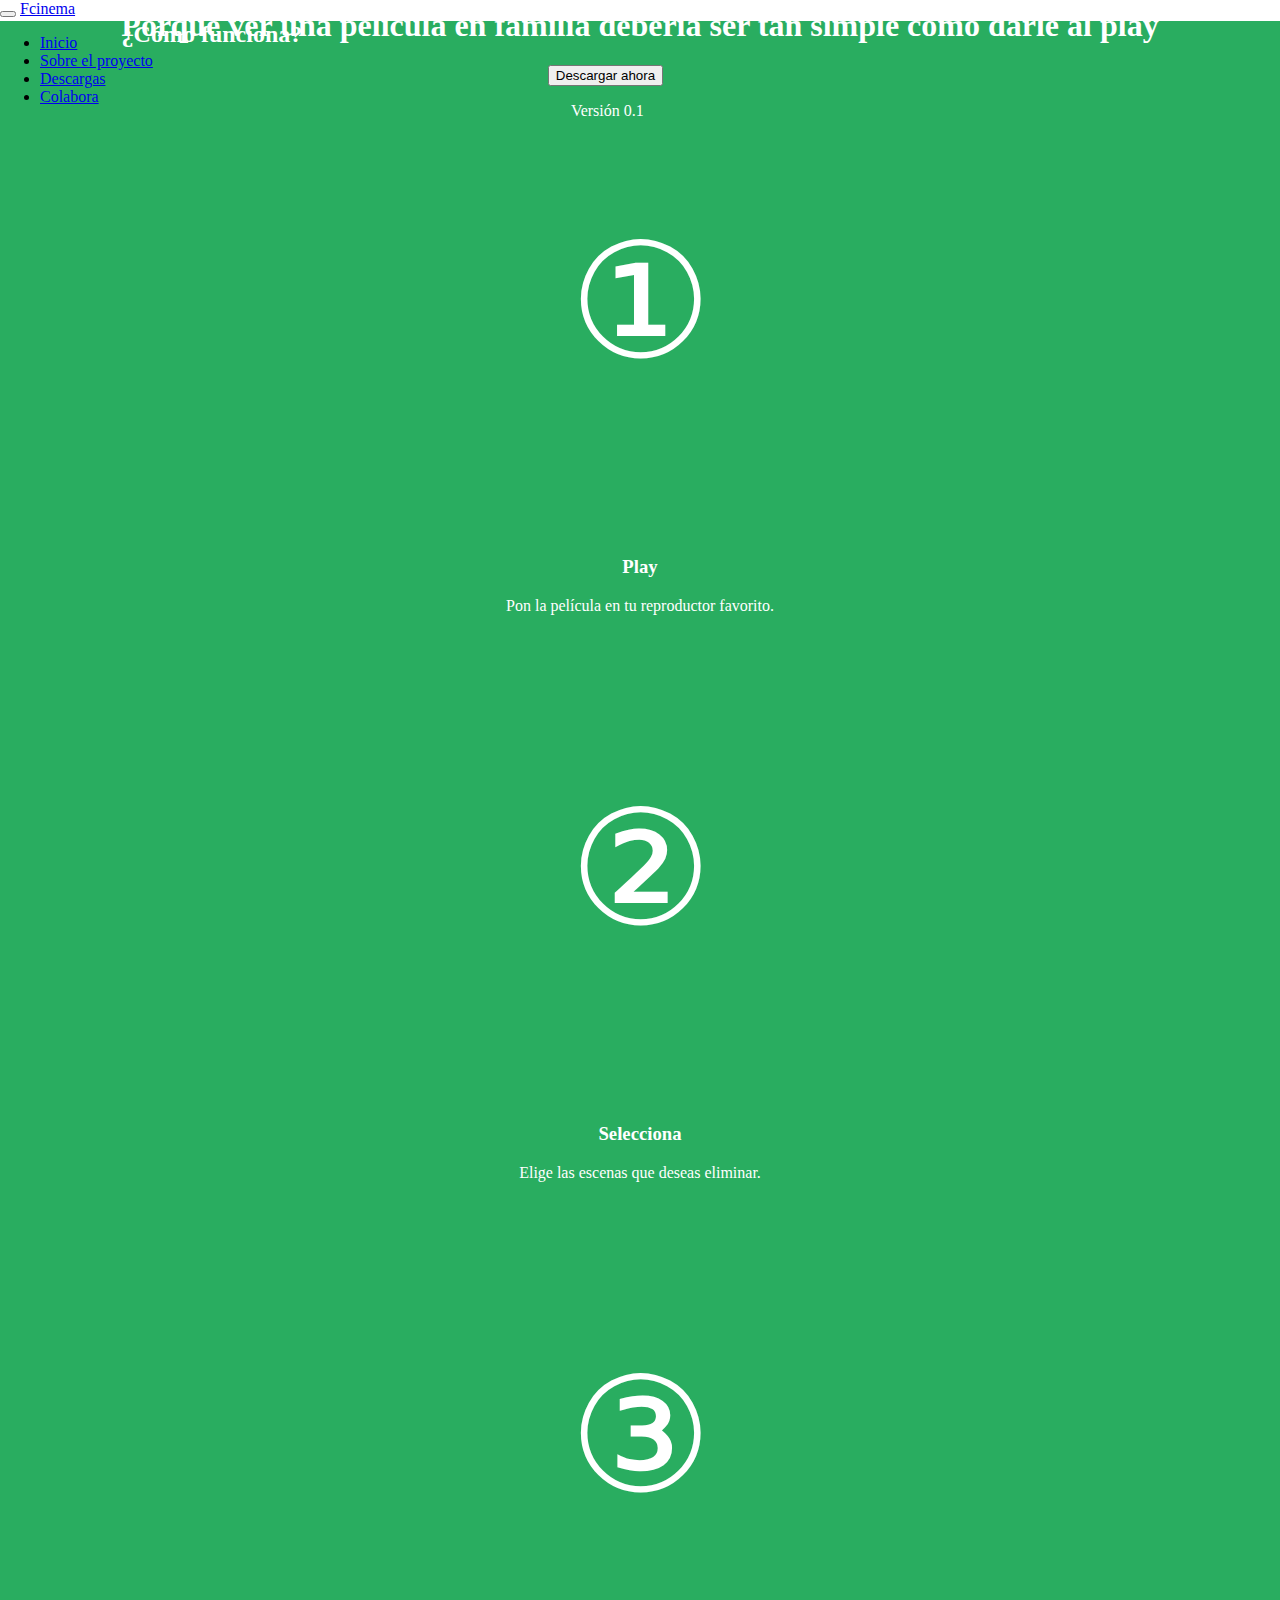
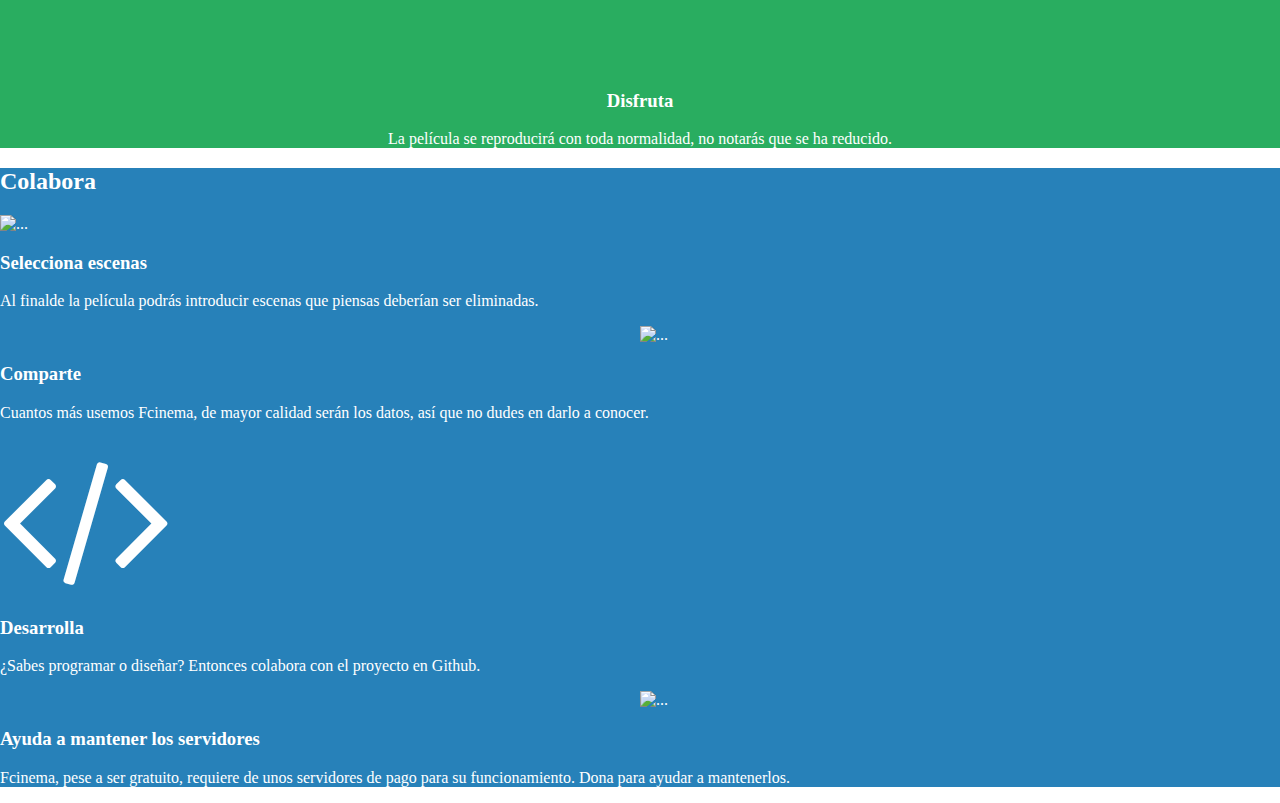
==== index.html @ aad10c17 "Sustitution of photos for unicode characters" ====
<!DOCTYPE html>
<html>
  <head>
    <meta charset="utf-8">
    <title>Fcinema</title>
    <meta name="viewport" content="width=device-width, initial-scale=1.0">
    <!-- Bootstrap -->
    <link rel="stylesheet" type="text/css" href="css/jquery.fullPage.css" />

    <link href="https://netdna.bootstrapcdn.com/font-awesome/4.0.3/css/font-awesome.css" rel="stylesheet"> 
    <link href="css/bootstrap.min.css" rel="stylesheet" media="screen">
    <link href="css/style.css" rel="stylesheet" media="screen">

    <!-- jQuery (necessary for Bootstrap's JavaScript plugins) -->
    <script src="https://code.jquery.com/jquery.js"></script>
    <script src="http://ajax.googleapis.com/ajax/libs/jqueryui/1.10.3/jquery-ui.min.js"></script>
    <!-- Include all compiled plugins (below), or include individual files as needed -->

    <script type="text/javascript" src="js/jquery.slimscroll.min.js"></script>
    <script type="text/javascript" src="js/jquery.fullPage.min.js"></script>

    <script type="text/javascript">
      $(document).ready(function() {
        $.fn.fullpage();
      });
    </script>
    <script src="js/bootstrap.min.js"></script>
  </head>
  <body>
    <header>
      <nav class="navbar navbar-default navbar-fixed-top" role="navigation">
        <!-- Brand and toggle get grouped for better mobile display -->
        <div class="navbar-header">
          <button type="button" class="navbar-toggle" data-toggle="collapse" data-target="#bs-example-navbar-collapse-1">
            <span class="sr-only">Toggle navigation</span>
            <span class="icon-bar"></span>
            <span class="icon-bar"></span>
            <span class="icon-bar"></span>
          </button>
          <!--Insertar logo como img en brand-->
          <a class="navbar-brand" href="#">Fcinema</a>
        </div>

        <!-- Collect the nav links, forms, and other content for toggling -->
        <div class="collapse navbar-collapse" id="bs-example-navbar-collapse-1">
          <ul class="nav navbar-nav navbar-right">
            <li><a href="#">Inicio</a></li>
            <li><a href="#">Sobre el proyecto</a></li>
            <li><a href="#">Descargas</a></li>
            <li><a href="#">Colabora</a></li>
          </ul>
        </div><!-- /.navbar-collapse -->
      </nav>
    </header>

    <article class="jumbotron section">
      <section class="container">
        <h1 class="text-center" id="mainh">Porque ver una película en familia debería ser tan simple como darle al play</h1>
        <button type="button" class="btn btn-success">Descargar ahora</button>
        <p class="small">Versión 0.1</p>
      </section>
    </article>

    <article class="function section row">
      <div class="container">
        <h2>¿Cómo funciona?</h2>

        <section class="col-md-4">
          <p class="unicode">&#x2460;</p>
          <h3>Play</h3>
          <p>Pon la película en tu reproductor favorito.</p>
        </section>
        <section class="col-md-4">
          <p class="unicode">&#x2461;</p>
          <h3>Selecciona</h3>
          <p>Elige las escenas que deseas eliminar.</p>
        </section>
        <section class="col-md-4">
          <p class="unicode">&#x2462;</p>
          <h3>Disfruta</h3>
          <p>La película se reproducirá con toda normalidad, no notarás que se ha reducido.</p>
        </section>
      </div>
    </article>

    <article class="colaborate section">
        <section class="slide">
          <h2>Colabora</h2>
        </section>

        <section class="escenes play">
          <img src="img/1.png" alt="..." class="img-circle img-responsive">
          <h3>Selecciona escenas</h3>
          <p>Al finalde la película podrás introducir escenas que piensas deberían ser eliminadas.</p>
        </section>

        <section class="share slide">
          <img src="img/2.png" alt="..." class="img-circle img-responsive">
          <h3>Comparte</h3>
          <p>Cuantos más usemos Fcinema, de mayor calidad serán los datos, así que no dudes en darlo a conocer.</p>
        </section>

        <section class="develop slide">
          <i class="fa fa-code"></i>
          <h3>Desarrolla</h3>
          <p>¿Sabes programar o diseñar? Entonces colabora con el proyecto en Github.</p>
        </section>

        <section class="pay slide">
          <img src="img/3.png" alt="..." class="img-circle img-responsive">
          <h3>Ayuda a mantener los servidores</h3>
          <p>Fcinema, pese a ser gratuito, requiere de unos servidores de pago para su funcionamiento. Dona para ayudar a mantenerlos.</p>
        </section>
    </article>


  </body>
</html>
---- css/style.css ----
/*Stylesheet de Fcinema
*/

body{
	height: 100%;
	margin: 0;
	padding: 0;
}

.container{
	margin-right: 5%;
	margin-left: 5%;
	width: 90%;
}


/* 
---------Navbar------------
*/

.navbar{
	background-color: #FFFFFF;
	color: #000000;
}

/* 
---------Jumbotron------------
*/

.jumbotron{
	background-image: url('../img/jumbotron.jpg');
}

.jumbotron h1{
	margin-top: -10%;
	color: #FFFFFF;
	text-align: center;
}
.btn{
	margin-right: 40%;
	margin-left: 42%;
}

.small{
	color: #FFFFFF;
	margin-left: 44%;
}

@media (max-width: 480px) {
	.btn{
		margin-right: 20%;
		margin-left: 30%;
	}
	.small{
		margin-left: 38%;
	}
}


/* 
---------Function------------
*/

.function{
	color: #FFFFFF;
	background-color: #29ad60;
	
}

.unicode{
	color: #FFFFFF;
	font-size: 10em;
}

.function h2{
	margin-left: 5%;
	margin-top: -10%;
}

.function p{
	text-align: center;
}

.function h3{
	text-align: center;
}

.slide img{
	margin-left: 50%;
}

/* 
---------Colaborate------------
*/

.colaborate{
	color: #FFFFFF;
	background-color: #2781b9;
}

.fa{
	font-size: 10em;

}
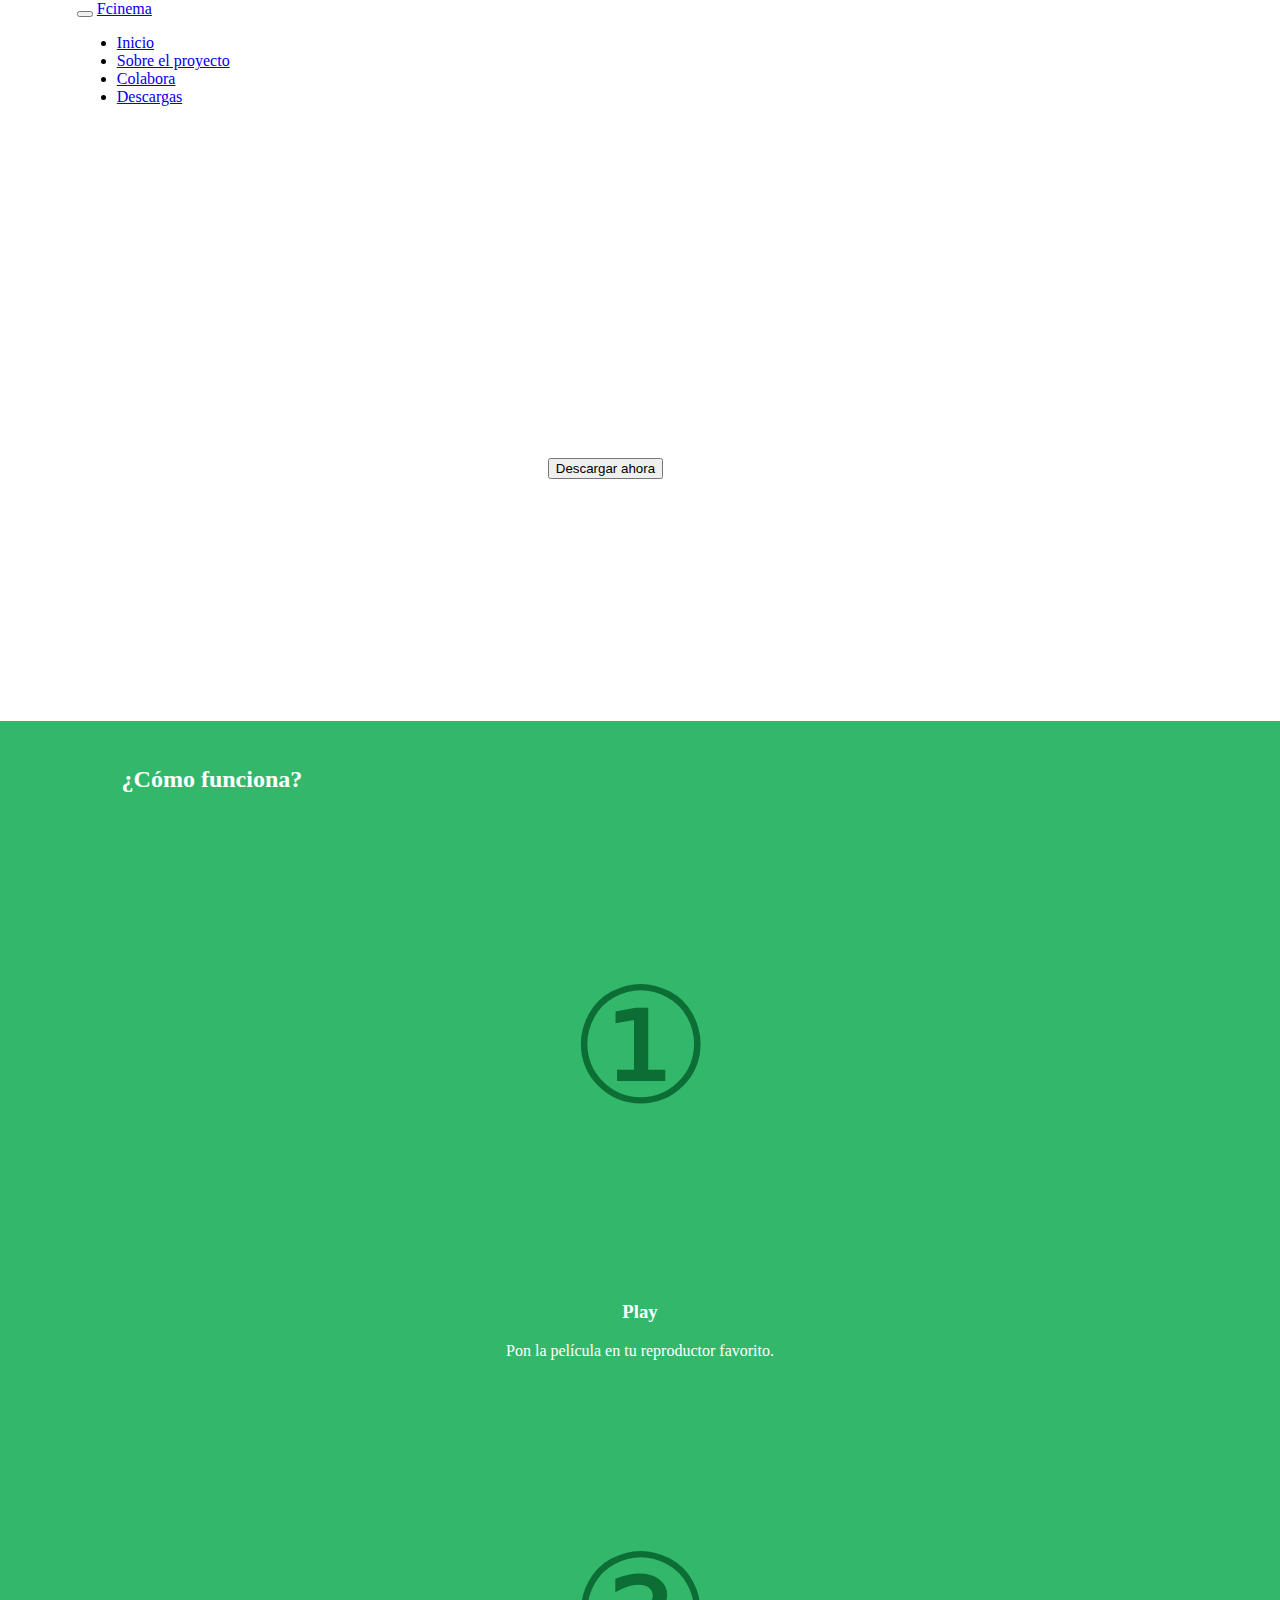
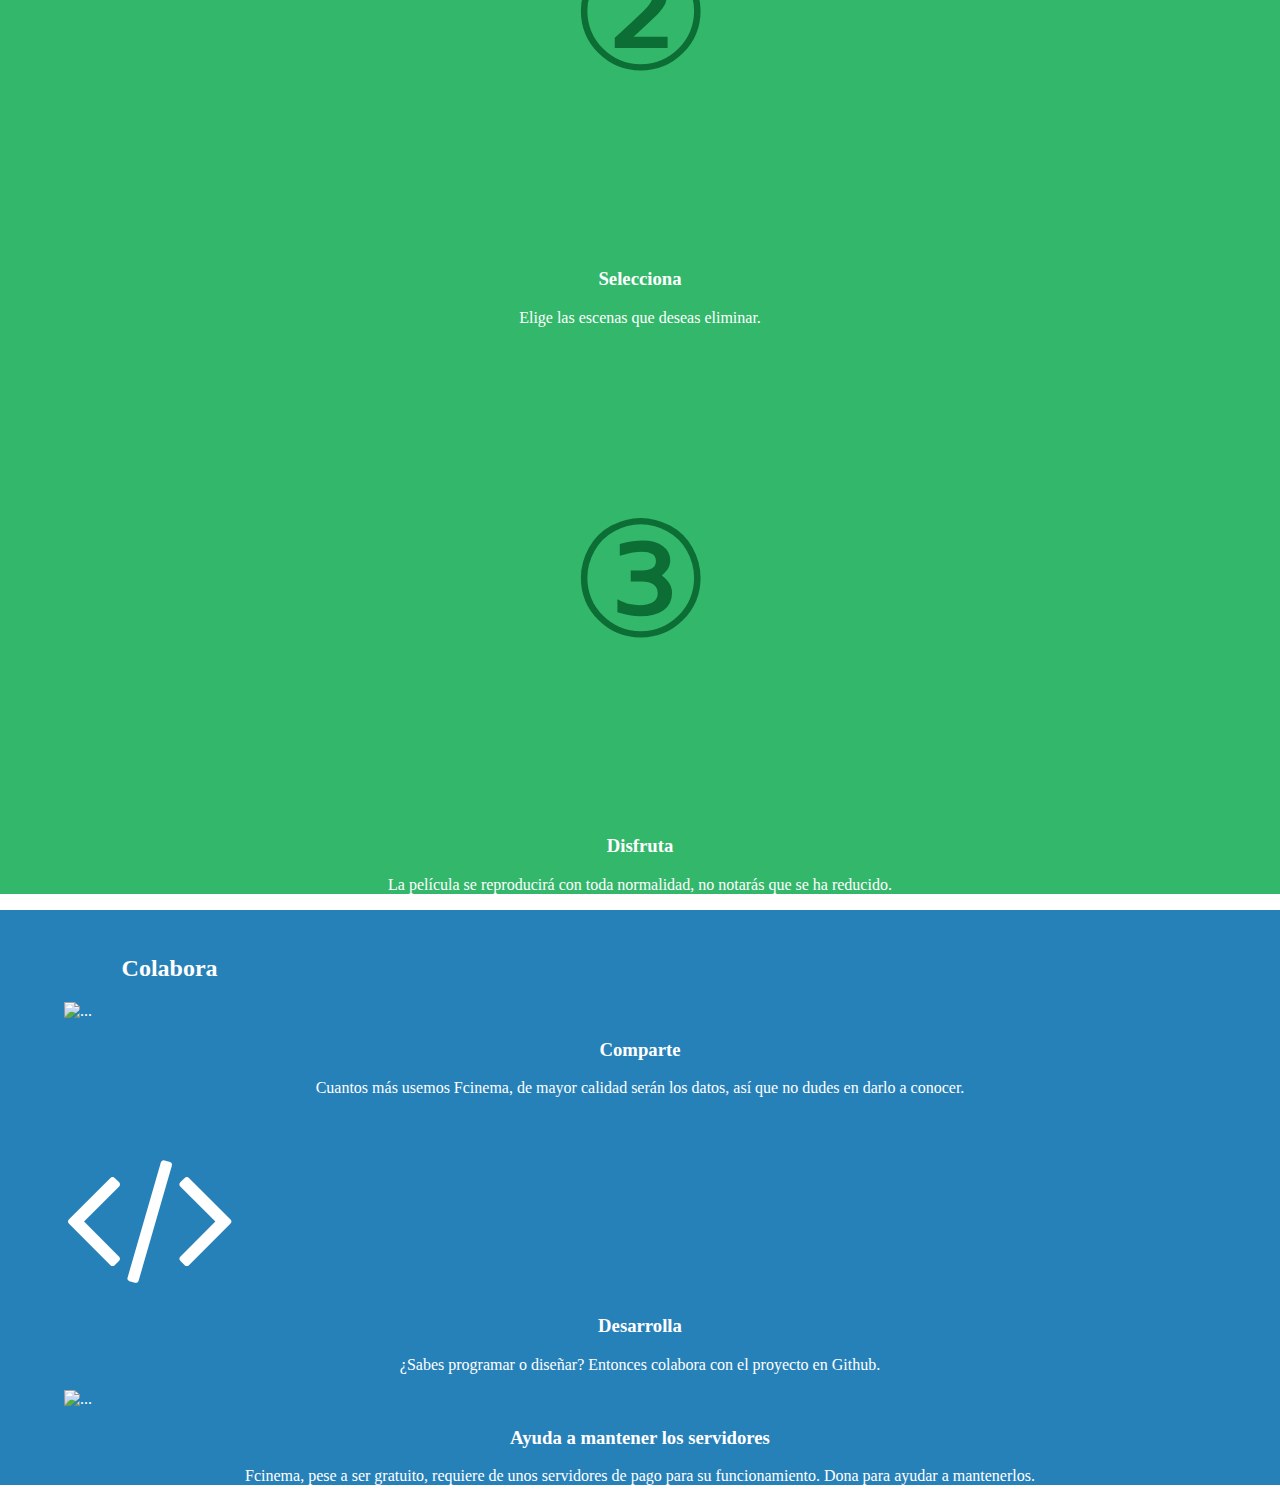
==== commit 5298e334: "Updates & fixes" ====
--- a/index.html
+++ b/index.html
@@ -5,24 +5,13 @@
     <title>Fcinema</title>
     <meta name="viewport" content="width=device-width, initial-scale=1.0">
     <!-- Bootstrap -->
-    <link rel="stylesheet" type="text/css" href="css/jquery.fullPage.css" />
-
     <link href="https://netdna.bootstrapcdn.com/font-awesome/4.0.3/css/font-awesome.css" rel="stylesheet"> 
     <link href="css/bootstrap.min.css" rel="stylesheet" media="screen">
     <link href="css/style.css" rel="stylesheet" media="screen">
 
     <!-- jQuery (necessary for Bootstrap's JavaScript plugins) -->
     <script src="https://code.jquery.com/jquery.js"></script>
-    <script src="http://ajax.googleapis.com/ajax/libs/jqueryui/1.10.3/jquery-ui.min.js"></script>
-    <!-- Include all compiled plugins (below), or include individual files as needed -->
 
-    <script type="text/javascript" src="js/jquery.slimscroll.min.js"></script>
-    <script type="text/javascript" src="js/jquery.fullPage.min.js"></script>
-
-    <script type="text/javascript">
-      $(document).ready(function() {
-        $.fn.fullpage();
-      });
     </script>
     <script src="js/bootstrap.min.js"></script>
   </head>
@@ -45,15 +34,18 @@
         <div class="collapse navbar-collapse" id="bs-example-navbar-collapse-1">
           <ul class="nav navbar-nav navbar-right">
             <li><a href="#">Inicio</a></li>
-            <li><a href="#">Sobre el proyecto</a></li>
+            <li><a href="#function" data-target="article">Sobre el proyecto</a></li>
+            <li><a href="#">Colabora</a></li>
             <li><a href="#">Descargas</a></li>
-            <li><a href="#">Colabora</a></li>
           </ul>
         </div><!-- /.navbar-collapse -->
       </nav>
     </header>
-
-    <article class="jumbotron section">
+    <!--
+          Navbar end
+                        -->
+    
+    <article class="jumbotron">
       <section class="container">
         <h1 class="text-center" id="mainh">Porque ver una película en familia debería ser tan simple como darle al play</h1>
         <button type="button" class="btn btn-success">Descargar ahora</button>
@@ -61,20 +53,22 @@
       </section>
     </article>
 
-    <article class="function section row">
+    <article class="function row">
       <div class="container">
         <h2>¿Cómo funciona?</h2>
-
+        
         <section class="col-md-4">
           <p class="unicode">&#x2460;</p>
           <h3>Play</h3>
           <p>Pon la película en tu reproductor favorito.</p>
         </section>
+        
         <section class="col-md-4">
           <p class="unicode">&#x2461;</p>
           <h3>Selecciona</h3>
           <p>Elige las escenas que deseas eliminar.</p>
         </section>
+        
         <section class="col-md-4">
           <p class="unicode">&#x2462;</p>
           <h3>Disfruta</h3>
@@ -83,34 +77,30 @@
       </div>
     </article>
 
-    <article class="colaborate section">
-        <section class="slide">
+    <article class="colaborate row">
+      <div class="container"
+        <section class="">
           <h2>Colabora</h2>
         </section>
 
-        <section class="escenes play">
-          <img src="img/1.png" alt="..." class="img-circle img-responsive">
-          <h3>Selecciona escenas</h3>
-          <p>Al finalde la película podrás introducir escenas que piensas deberían ser eliminadas.</p>
-        </section>
-
-        <section class="share slide">
+        <section class="share col-md-4">
           <img src="img/2.png" alt="..." class="img-circle img-responsive">
           <h3>Comparte</h3>
           <p>Cuantos más usemos Fcinema, de mayor calidad serán los datos, así que no dudes en darlo a conocer.</p>
         </section>
 
-        <section class="develop slide">
+        <section class="develop col-md-4">
           <i class="fa fa-code"></i>
           <h3>Desarrolla</h3>
           <p>¿Sabes programar o diseñar? Entonces colabora con el proyecto en Github.</p>
         </section>
 
-        <section class="pay slide">
+        <section class="pay col-md-4">
           <img src="img/3.png" alt="..." class="img-circle img-responsive">
           <h3>Ayuda a mantener los servidores</h3>
           <p>Fcinema, pese a ser gratuito, requiere de unos servidores de pago para su funcionamiento. Dona para ayudar a mantenerlos.</p>
         </section>
+      </div>
     </article>
 
 
--- a/css/style.css
+++ b/css/style.css
@@ -21,18 +21,23 @@
 .navbar{
 	background-color: #FFFFFF;
 	color: #000000;
+	padding-left: 6%;
+	padding-right: 6%;
 }
+
 
 /* 
 ---------Jumbotron------------
 */
 
 .jumbotron{
+  padding-top: 20%;
 	background-image: url('../img/jumbotron.jpg');
+  padding-bottom: 15%;
+	margin-bottom: 0px;
 }
 
 .jumbotron h1{
-	margin-top: -10%;
 	color: #FFFFFF;
 	text-align: center;
 }
@@ -62,19 +67,20 @@
 */
 
 .function{
+  padding-top: 2%;
 	color: #FFFFFF;
-	background-color: #29ad60;
+	background-color: #33b86b;
+	margin-top: 0px;
 	
 }
 
 .unicode{
-	color: #FFFFFF;
+	color: #0c6e35;
 	font-size: 10em;
 }
 
 .function h2{
 	margin-left: 5%;
-	margin-top: -10%;
 }
 
 .function p{
@@ -96,9 +102,23 @@
 .colaborate{
 	color: #FFFFFF;
 	background-color: #2781b9;
+	padding-top: 2%;
+}
+
+.colaborate h2{
+	margin-left: 5%;
+}
+
+.colaborate p{
+	text-align: center;
+}
+
+.colaborate h3{
+	text-align: center;
 }
 
 .fa{
+  margin-top: 2%;
 	font-size: 10em;
 
 }
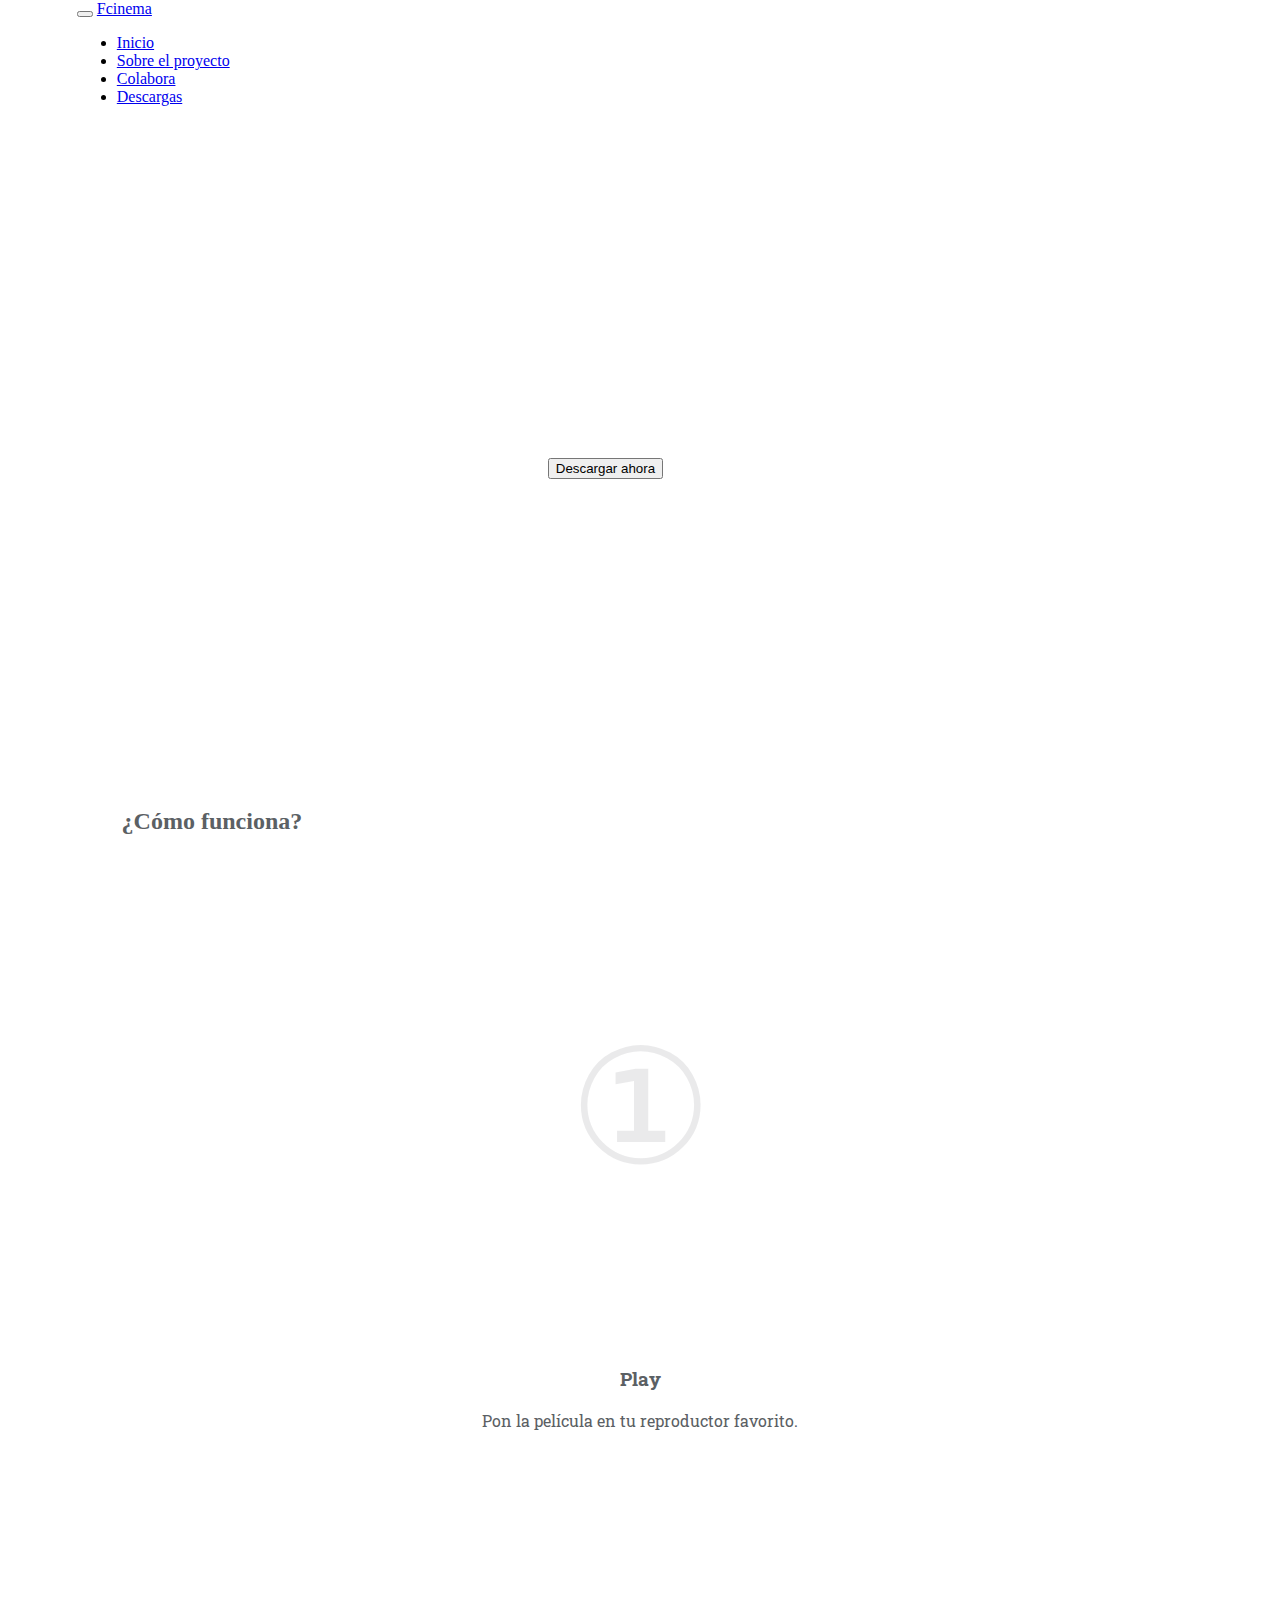
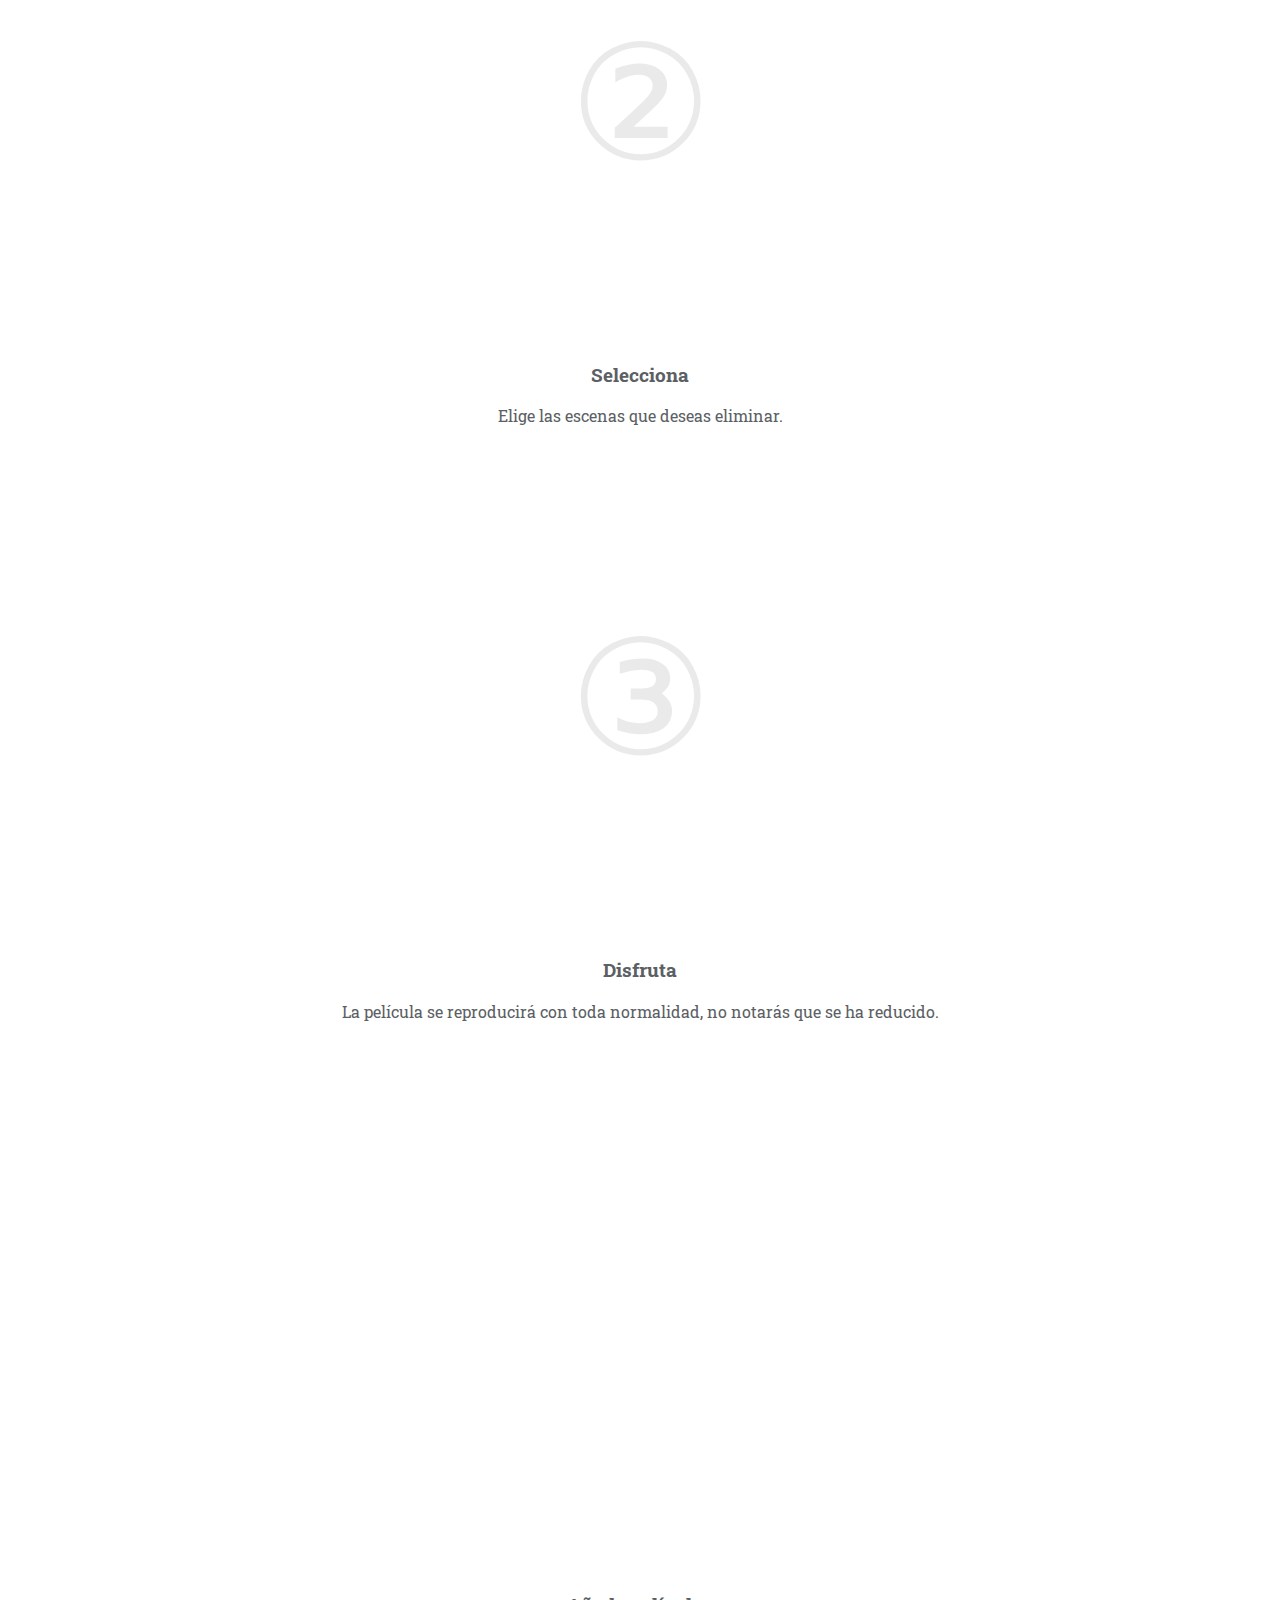
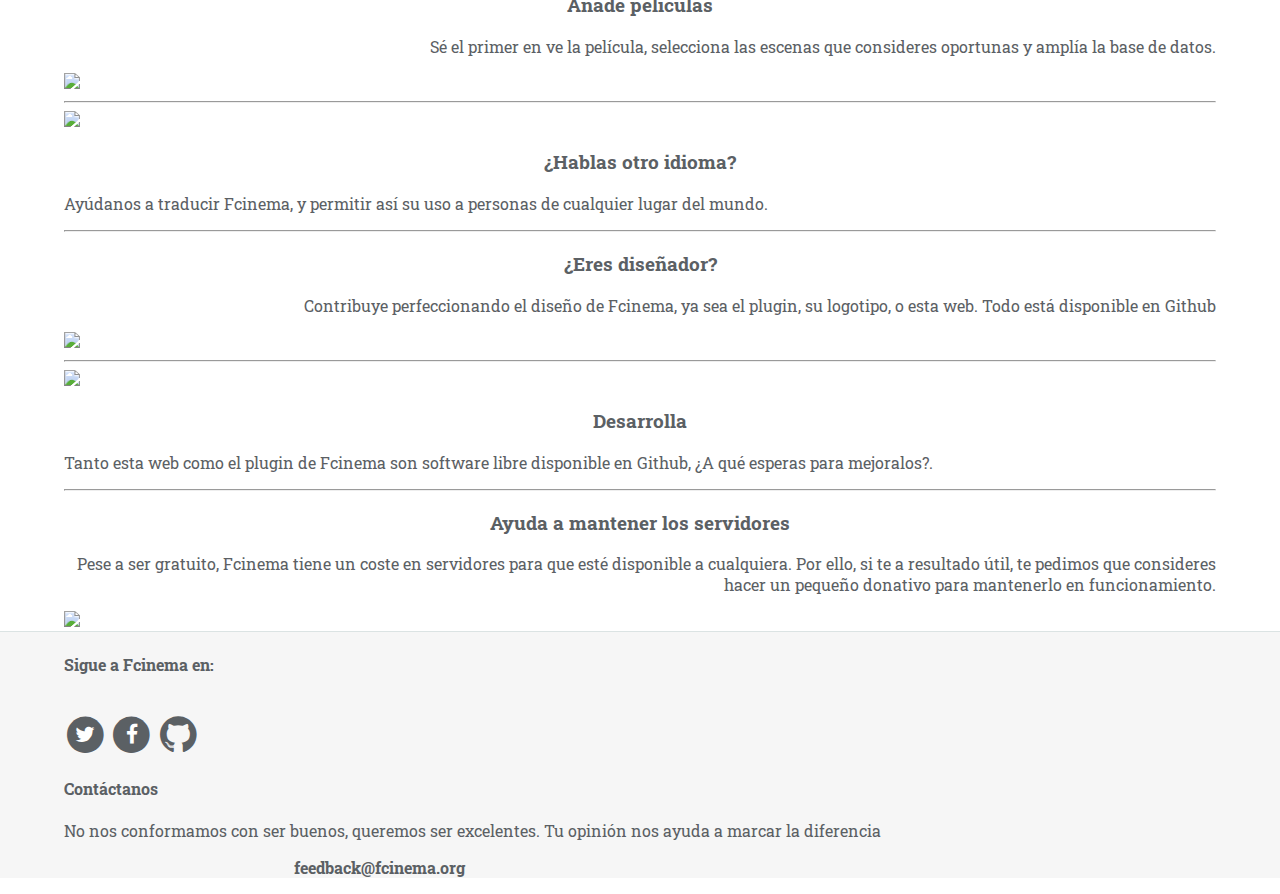
==== commit bc7c37e0: "Merge pull request #2 from rjgarciam/master" ====
--- a/index.html
+++ b/index.html
@@ -5,9 +5,10 @@
     <title>Fcinema</title>
     <meta name="viewport" content="width=device-width, initial-scale=1.0">
     <!-- Bootstrap -->
-    <link href="https://netdna.bootstrapcdn.com/font-awesome/4.0.3/css/font-awesome.css" rel="stylesheet"> 
+    <link href="https://netdna.bootstrapcdn.com/font-awesome/4.0.3/css/font-awesome.css" rel="stylesheet">
     <link href="css/bootstrap.min.css" rel="stylesheet" media="screen">
     <link href="css/style.css" rel="stylesheet" media="screen">
+    <link href='http://fonts.googleapis.com/css?family=Roboto+Slab:100,300,700' rel='stylesheet' type='text/css'>
 
     <!-- jQuery (necessary for Bootstrap's JavaScript plugins) -->
     <script src="https://code.jquery.com/jquery.js"></script>
@@ -77,31 +78,101 @@
       </div>
     </article>
 
-    <article class="colaborate row">
-      <div class="container"
-        <section class="">
-          <h2>Colabora</h2>
+    <article class="jumbotron2">
+      <section class="container">
+        <h2 class="text-center" id="h2jumbo">Fcinema está desarrollado por voluntarios, tú también puedes colaborar</h2>
+      </section>
+    </article>
+    
+    <article class="colaborate">
+      <div class="container">
+        <section class="row upload">
+          <div class="col-md-4 col-md-offset-4">
+            <h3>Añade películas</h3>
+            <p>Sé el primer en ve la película, selecciona las escenas que consideres oportunas y amplía la base de datos.</p>
+          </div>
+          <div class="col-md-3 col-md-offset-1">
+            <img src="img/#" class="img-responsive">
+          </div>
         </section>
-
-        <section class="share col-md-4">
-          <img src="img/2.png" alt="..." class="img-circle img-responsive">
-          <h3>Comparte</h3>
-          <p>Cuantos más usemos Fcinema, de mayor calidad serán los datos, así que no dudes en darlo a conocer.</p>
+        
+        <hr>
+        <section class="row translate">
+          <div class="col-md-3">
+            <img src="img/#" class="img-responsive">
+          </div>
+          <div class="col-md-4">
+            <h3>¿Hablas otro idioma?</h3>
+            <p>Ayúdanos a traducir Fcinema, y permitir así su uso a personas de cualquier lugar del mundo.</p>
+          </div>
         </section>
-
-        <section class="develop col-md-4">
-          <i class="fa fa-code"></i>
-          <h3>Desarrolla</h3>
-          <p>¿Sabes programar o diseñar? Entonces colabora con el proyecto en Github.</p>
+        
+        <hr>
+        <section class="row upload">
+          <div class="col-md-4 col-md-offset-4">
+            <h3>¿Eres diseñador?</h3>
+            <p>Contribuye perfeccionando el diseño de Fcinema, ya sea el plugin, su logotipo, o esta web. Todo está disponible en Github</p>
+          </div>
+          <div class="col-md-3 col-md-offset-1">
+            <img src="img/#" class="img-responsive">
+          </div>
         </section>
-
-        <section class="pay col-md-4">
-          <img src="img/3.png" alt="..." class="img-circle img-responsive">
-          <h3>Ayuda a mantener los servidores</h3>
-          <p>Fcinema, pese a ser gratuito, requiere de unos servidores de pago para su funcionamiento. Dona para ayudar a mantenerlos.</p>
+        
+        <hr>
+        
+        <section class="row design">
+          <div class="col-md-3">
+            <img src="img/#" class="img-responsive">
+          </div>
+          <div class="col-md-4">
+            <h3>Desarrolla</h3>
+            <p>Tanto esta web como el plugin de Fcinema son software libre disponible en Github, ¿A qué esperas para mejoralos?.</p>
+          </div>
+        </section>
+        
+        <hr>
+        <section class="row upload">
+          <div class="col-md-4 col-md-offset-4">
+            <h3>Ayuda a mantener los servidores</h3>
+            <p>Pese a ser gratuito, Fcinema tiene un coste en servidores para que esté disponible a cualquiera. Por ello, si te a resultado útil, te pedimos que consideres hacer un pequeño donativo para mantenerlo en funcionamiento.</p>
+          </div>
+          <div class="col-md-3 col-md-offset-1">
+            <img src="img/#" class="img-responsive">
+          </div>
         </section>
       </div>
     </article>
+    
+    <footer>
+      <article class="container row">
+        <section class="col-md-4">
+          <h4>Sigue a Fcinema en:</h4><br>
+          
+          <span class="fa-stack fa-lg">
+            <i class="fa fa-circle fa-stack-2x"></i>
+            <i class="fa fa-twitter fa-stack-1x"></i>
+          </span>
+          
+          <span class="fa-stack fa-lg">
+            <i class="fa fa-circle fa-stack-2x"></i>
+            <i class="fa fa-facebook fa-stack-1x"></i>
+          </span>
+
+          <span class="fa-stack fa-lg">
+            <i class="fa fa-github fa-stack-2x"></i>
+          </span>
+        </section>
+        <section class="col-md-4">
+          <h4>Contáctanos</h4>
+          <p>No nos conformamos con ser buenos, queremos ser excelentes. Tu opinión nos ayuda a marcar la diferencia<p> 
+          <strong>feedback@fcinema.org</strong>
+
+        </section>
+        <section class="col-md-4">
+          
+        </section>
+      </article>
+    </footer>
 
 
   </body>
--- a/css/style.css
+++ b/css/style.css
@@ -1,4 +1,13 @@
-/*Stylesheet de Fcinema
+/*
+  Fcinema
+  
+  URL: www.fcinema.org
+  Author: Ricardo García (@rjgarciam)
+  Author website: www.rjgarcia.es
+  
+  Site version: 0.6
+
+
 */
 
 body{
@@ -11,6 +20,24 @@
 	margin-right: 5%;
 	margin-left: 5%;
 	width: 90%;
+}
+
+p{
+  color: #5B6064;
+    font-family: 'Roboto Slab', serif;
+    font-weight: light
+}
+
+h3{
+  color: #5B6064;
+  font-family: 'Roboto Slab', serif;
+  font-weight: thin 
+}
+
+h4{
+  color: #5B6064;
+  font-family: 'Roboto Slab', serif;
+  font-weight: thin
 }
 
 
@@ -53,11 +80,10 @@
 
 @media (max-width: 480px) {
 	.btn{
-		margin-right: 20%;
-		margin-left: 30%;
+		margin-left: 18%;
 	}
 	.small{
-		margin-left: 38%;
+		margin-left: 30%;
 	}
 }
 
@@ -67,15 +93,17 @@
 */
 
 .function{
+  color: #5B6064;
   padding-top: 2%;
-	color: #FFFFFF;
-	background-color: #33b86b;
 	margin-top: 0px;
+	padding-bottom: 5%;
+	padding-top: 5%;
+	min-height: 20%;
 	
 }
 
 .unicode{
-	color: #0c6e35;
+	color: rgba(89,94,99,0.13);
 	font-size: 10em;
 }
 
@@ -100,8 +128,6 @@
 */
 
 .colaborate{
-	color: #FFFFFF;
-	background-color: #2781b9;
 	padding-top: 2%;
 }
 
@@ -109,17 +135,56 @@
 	margin-left: 5%;
 }
 
-.colaborate p{
-	text-align: center;
-}
-
 .colaborate h3{
 	text-align: center;
 }
 
-.fa{
+colaborate .fa{
   margin-top: 2%;
 	font-size: 10em;
-
 }
 
+.upload p{
+  text-align: right;
+}
+
+/* 
+---------Footer------------
+*/
+
+footer{
+  border-top:  1px solid #DBE3E3;
+  background-color: #F6F6F6;
+}
+
+.fa{
+  color: #5B6064;
+}
+
+.fa-twitter{
+  color: white;
+}
+
+.fa-facebook{
+  color: white;
+}
+
+footer p{
+  text-align: justify;
+}
+
+footer strong{
+  margin-left: 20%;
+}
+
+.jumbotron2{
+  padding-top: 10%;
+	background-image: url('../img/jumbotron.jpg');
+  padding-bottom: 10%;
+	margin-bottom: 0px;
+}
+
+#h2jumbo{
+  color: #FFFFFF;
+  font-size: 3em;
+}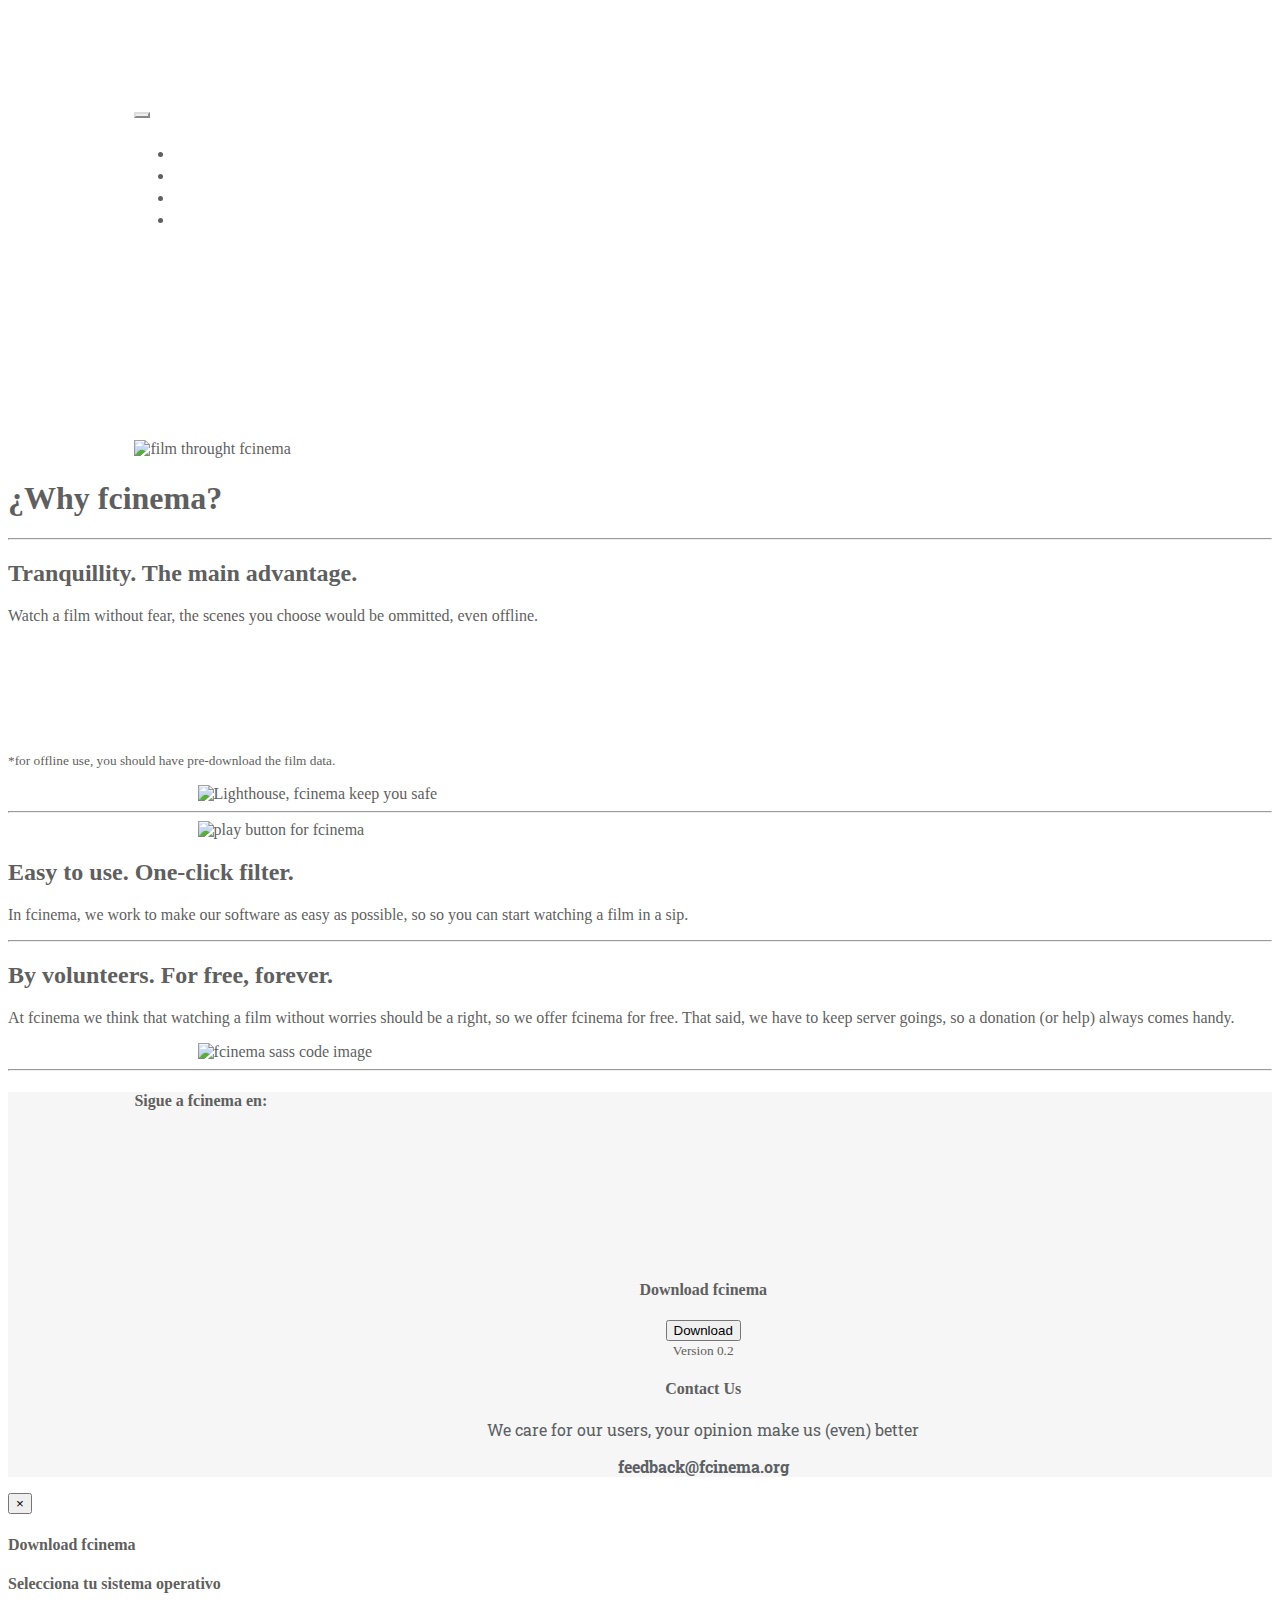
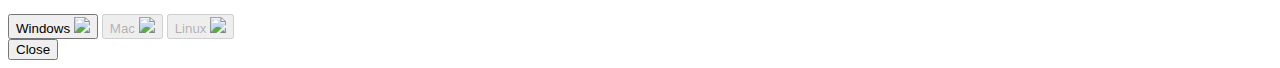
==== commit 6339e0db: "Details" ====
--- a/index.html
+++ b/index.html
@@ -1,179 +1,172 @@
 <!DOCTYPE html>
-<html>
+<html lang="en">
   <head>
     <meta charset="utf-8">
+    <meta http-equiv="X-UA-Compatible" content="IE=edge">
+    <meta name="viewport" content="width=device-width, initial-scale=1">
+    <meta name="description" content="">
+    <meta name="author" content="Ricardo José García">
+    <link rel="shortcut icon" href="../../assets/ico/favicon.ico">
+
     <title>Fcinema</title>
-    <meta name="viewport" content="width=device-width, initial-scale=1.0">
-    <!-- Bootstrap -->
-    <link href="https://netdna.bootstrapcdn.com/font-awesome/4.0.3/css/font-awesome.css" rel="stylesheet">
-    <link href="css/bootstrap.min.css" rel="stylesheet" media="screen">
-    <link href="css/style.css" rel="stylesheet" media="screen">
+
+    <!-- Bootstrap core CSS -->
+    <link href="css/bootstrap.min.css" rel="stylesheet">
+
+    <!-- Custom styles for this template -->
+    <link href="css/custom.css" rel="stylesheet">
+    <link href="http://netdna.bootstrapcdn.com/font-awesome/4.0.3/css/font-awesome.css" rel="stylesheet">
     <link href='http://fonts.googleapis.com/css?family=Roboto+Slab:100,300,700' rel='stylesheet' type='text/css'>
 
-    <!-- jQuery (necessary for Bootstrap's JavaScript plugins) -->
-    <script src="https://code.jquery.com/jquery.js"></script>
+    <!-- Just for debugging purposes. Don't actually copy this line! -->
+    <!--[if lt IE 9]><script src="../../assets/js/ie8-responsive-file-warning.js"></script><![endif]-->
 
-    </script>
-    <script src="js/bootstrap.min.js"></script>
+    <!-- HTML5 shim and Respond.js IE8 support of HTML5 elements and media queries -->
+    <!--[if lt IE 9]>
+      <script src="https://oss.maxcdn.com/libs/html5shiv/3.7.0/html5shiv.js"></script>
+      <script src="https://oss.maxcdn.com/libs/respond.js/1.4.2/respond.min.js"></script>
+    <![endif]-->
   </head>
+
   <body>
-    <header>
-      <nav class="navbar navbar-default navbar-fixed-top" role="navigation">
-        <!-- Brand and toggle get grouped for better mobile display -->
-        <div class="navbar-header">
-          <button type="button" class="navbar-toggle" data-toggle="collapse" data-target="#bs-example-navbar-collapse-1">
-            <span class="sr-only">Toggle navigation</span>
-            <span class="icon-bar"></span>
-            <span class="icon-bar"></span>
-            <span class="icon-bar"></span>
-          </button>
-          <!--Insertar logo como img en brand-->
-          <a class="navbar-brand" href="#">Fcinema</a>
-        </div>
-
-        <!-- Collect the nav links, forms, and other content for toggling -->
-        <div class="collapse navbar-collapse" id="bs-example-navbar-collapse-1">
-          <ul class="nav navbar-nav navbar-right">
-            <li><a href="#">Inicio</a></li>
-            <li><a href="#function" data-target="article">Sobre el proyecto</a></li>
-            <li><a href="#">Colabora</a></li>
-            <li><a href="#">Descargas</a></li>
-          </ul>
-        </div><!-- /.navbar-collapse -->
+    
+    <article class="landing" id="principal">
+      <nav class="navbar navbar-default" role="navigation">
+        <div class="container-fluid">
+          <!-- Brand and toggle get grouped for better mobile display -->
+          <div class="navbar-header">
+            <button type="button" class="navbar-toggle" data-toggle="collapse" data-target="#bs-example-navbar-collapse-1">
+              <span class="sr-only">Toggle navigation</span>
+              <span class="icon-bar"></span>
+              <span class="icon-bar"></span>
+              <span class="icon-bar"></span>
+            </button>
+            <a class="navbar-brand" href="#"><b>f</b>cinema</a>
+          </div>
+      
+          <!-- Collect the nav links, forms, and other content for toggling -->
+          <div class="collapse navbar-collapse" id="bs-example-navbar-collapse-1">
+            <ul class="nav navbar-nav navbar-right">
+              <li class="active"><a href="#">Home</a></li>
+              <li><a href="how.html">How it works</a></li>
+              <li><a href="#">Colaborate</a></li>
+              <li><a href="#">About</a></li>
+            </ul>
+          </div><!-- /.navbar-collapse -->
+        </div><!-- /.container-fluid -->
       </nav>
-    </header>
-    <!--
-          Navbar end
-                        -->
-    
-    <article class="jumbotron">
-      <section class="container">
-        <h1 class="text-center" id="mainh">Porque ver una película en familia debería ser tan simple como darle al play</h1>
-        <button type="button" class="btn btn-success">Descargar ahora</button>
-        <p class="small">Versión 0.1</p>
-      </section>
-    </article>
-
-    <article class="function row">
-      <div class="container">
-        <h2>¿Cómo funciona?</h2>
-        
-        <section class="col-md-4">
-          <p class="unicode">&#x2460;</p>
-          <h3>Play</h3>
-          <p>Pon la película en tu reproductor favorito.</p>
-        </section>
-        
-        <section class="col-md-4">
-          <p class="unicode">&#x2461;</p>
-          <h3>Selecciona</h3>
-          <p>Elige las escenas que deseas eliminar.</p>
-        </section>
-        
-        <section class="col-md-4">
-          <p class="unicode">&#x2462;</p>
-          <h3>Disfruta</h3>
-          <p>La película se reproducirá con toda normalidad, no notarás que se ha reducido.</p>
-        </section>
-      </div>
-    </article>
-
-    <article class="jumbotron2">
-      <section class="container">
-        <h2 class="text-center" id="h2jumbo">Fcinema está desarrollado por voluntarios, tú también puedes colaborar</h2>
-      </section>
+      
+      <h1>Watching a film in family, the easy way</h1>
+      
+      <img src="img/mac.png" class="img-responsive" width="100%" alt="film throught fcinema">
     </article>
     
-    <article class="colaborate">
-      <div class="container">
-        <section class="row upload">
-          <div class="col-md-4 col-md-offset-4">
-            <h3>Añade películas</h3>
-            <p>Sé el primer en ve la película, selecciona las escenas que consideres oportunas y amplía la base de datos.</p>
-          </div>
-          <div class="col-md-3 col-md-offset-1">
-            <img src="img/#" class="img-responsive">
-          </div>
-        </section>
+    <div class="container">
+      <h1 class="">¿Why fcinema?</h1>      
+      <!-- START THE FEATURETTES -->
+
+      <hr class="featurette-divider">
+
+      <div class="row featurette">
+        <div class="col-md-7">
+          <h2 class="featurette-heading">Tranquillity. <span class="text-muted">The main advantage.</span></h2>
+          <p class="lead">Watch a film without fear, the scenes you choose would be ommitted, even offline.</p>
+          <p class="lead" style="margin-top:10%"><small>*for offline use, you should have pre-download the film data.</small></p>
+        </div>
+        <div class="col-md-5">
+          <img class="featurette-image img-responsive" src="img/safe.jpg" alt="Lighthouse, fcinema keep you safe" width="220">
+        </div>
+      </div>
+
+      <hr class="featurette-divider">
+
+      <div class="row featurette">
+        <div class="col-md-5">
+          <img class="featurette-image img-responsive" src="img/play.png" alt="play button for fcinema" width="220">
+        </div>
+        <div class="col-md-7">
+          <h2 class="featurette-heading">Easy to use. <span class="text-muted">One-click filter.</span></h2>
+          <p class="lead">In fcinema, we work to make our software as easy as possible, so so you can start watching a film in a sip.</p>
+        </div>
+      </div>
+
+      <hr class="featurette-divider">
+
+      <div class="row featurette">
+        <div class="col-md-7">
+          <h2 class="featurette-heading">By volunteers. <span class="text-muted">For free, forever.</span></h2>
+          <p class="lead">At fcinema we think that watching a film without worries should be a right, so we offer fcinema for free. That said, we have to keep server goings, so a donation (or help) always comes handy.</p>
+        </div>
+        <div class="col-md-5">
+          <img class="featurette-image img-responsive" src="img/voluntarios.png" alt="fcinema sass code image" width="220">
+        </div>
+      </div>
+
+      <hr class="featurette-divider">
+
+      <!-- /END THE FEATURETTES -->
+      
         
-        <hr>
-        <section class="row translate">
-          <div class="col-md-3">
-            <img src="img/#" class="img-responsive">
-          </div>
-          <div class="col-md-4">
-            <h3>¿Hablas otro idioma?</h3>
-            <p>Ayúdanos a traducir Fcinema, y permitir así su uso a personas de cualquier lugar del mundo.</p>
-          </div>
-        </section>
-        
-        <hr>
-        <section class="row upload">
-          <div class="col-md-4 col-md-offset-4">
-            <h3>¿Eres diseñador?</h3>
-            <p>Contribuye perfeccionando el diseño de Fcinema, ya sea el plugin, su logotipo, o esta web. Todo está disponible en Github</p>
-          </div>
-          <div class="col-md-3 col-md-offset-1">
-            <img src="img/#" class="img-responsive">
-          </div>
-        </section>
-        
-        <hr>
-        
-        <section class="row design">
-          <div class="col-md-3">
-            <img src="img/#" class="img-responsive">
-          </div>
-          <div class="col-md-4">
-            <h3>Desarrolla</h3>
-            <p>Tanto esta web como el plugin de Fcinema son software libre disponible en Github, ¿A qué esperas para mejoralos?.</p>
-          </div>
-        </section>
-        
-        <hr>
-        <section class="row upload">
-          <div class="col-md-4 col-md-offset-4">
-            <h3>Ayuda a mantener los servidores</h3>
-            <p>Pese a ser gratuito, Fcinema tiene un coste en servidores para que esté disponible a cualquiera. Por ello, si te a resultado útil, te pedimos que consideres hacer un pequeño donativo para mantenerlo en funcionamiento.</p>
-          </div>
-          <div class="col-md-3 col-md-offset-1">
-            <img src="img/#" class="img-responsive">
-          </div>
-        </section>
-      </div>
-    </article>
+      </article>
+    </div>
     
     <footer>
       <article class="container row">
-        <section class="col-md-4">
-          <h4>Sigue a Fcinema en:</h4><br>
+        <section class="logos col-md-3">
+          <h4>Sigue a fcinema en:</h4><br>
           
-          <span class="fa-stack fa-lg">
-            <i class="fa fa-circle fa-stack-2x"></i>
-            <i class="fa fa-twitter fa-stack-1x"></i>
-          </span>
+          <div class="row">
+            <a href="#" class="twitter col-md-4" title="Twitter link"></a>
+            <a href="#" class="facebook col-md-4" title="Twitter link"></a>
+            <a href="#" class="github col-md-4" title="Twitter link"></a>     
+          </div>
+        </section>
+        <section class="col-md-5">
+          <h4>Download fcinema</h4>
+          <!-- Button trigger modal -->
+          <button class="btn btn-success" data-toggle="modal" data-target="#download">Download</button><br>
+          <small>Version 0.2</small>
           
-          <span class="fa-stack fa-lg">
-            <i class="fa fa-circle fa-stack-2x"></i>
-            <i class="fa fa-facebook fa-stack-1x"></i>
-          </span>
-
-          <span class="fa-stack fa-lg">
-            <i class="fa fa-github fa-stack-2x"></i>
-          </span>
-        </section>
-        <section class="col-md-4">
-          <h4>Contáctanos</h4>
-          <p>No nos conformamos con ser buenos, queremos ser excelentes. Tu opinión nos ayuda a marcar la diferencia<p> 
-          <strong>feedback@fcinema.org</strong>
 
         </section>
         <section class="col-md-4">
-          
+          <h4>Contact Us</h4>
+          <p>We care for our users, your opinion make us (even) better<p> 
+          <strong>feedback@fcinema.org</strong>
+
         </section>
       </article>
     </footer>
 
+    <!-- Bootstrap core JavaScript
+    ================================================== -->
+    <!-- Placed at the end of the document so the pages load faster -->
+    <script src="https://ajax.googleapis.com/ajax/libs/jquery/1.11.0/jquery.min.js"></script>
+    <script src="js/bootstrap.min.js"></script>
+    
 
+
+<!-- Modal 
+================================================== -->
+
+<div class="modal fade" id="download" tabindex="-1" role="dialog" aria-labelledby="myModalLabel" aria-hidden="true">
+  <div class="modal-dialog">
+    <div class="modal-content">
+      <div class="modal-header">
+        <button type="button" class="close" data-dismiss="modal" aria-hidden="true">&times;</button>
+        <h4 class="modal-title" id="myModalLabel">Download fcinema</h4>
+      </div>
+      <div class="modal-body">
+        <h4>Selecciona tu sistema operativo</h4>
+        <a href="http://fcinema.org/beta.zip" alt="downlad for windows"><button class="btn btn-primary">Windows <img src="img/win8.png" width="32px"></button></a>
+        <button class="btn btn-primary" disabled="disabled">Mac <img src="img/apple.png" width="32px"></button>
+        <button class="btn btn-primary" disabled="disabled">Linux <img src="img/linux.png" width="32px"></button>
+      </div>
+      <div class="modal-footer">
+        <button type="button" class="btn btn-default" data-dismiss="modal">Close</button>
+      </div>
+    </div>
+  </div>
+</div>
   </body>
-</html>+</html>
--- a/css/custom.css
+++ b/css/custom.css
@@ -0,0 +1 @@
+@media (max-width: 768px){#principal .navbar-default{background-color:#F8F8F8;border-color:#E7E7E7;width:125.3%;margin-left:-13%;margin-top:-6.5%}#principal .navbar-default .navbar-brand{color:#777}#principal .navbar-default .navbar-brand:hover,#principal .navbar-default .navbar-brand:focus{color:#5E5E5E}#principal .navbar-default .navbar-nav>li>a{color:#777;font-size:1em}#principal .navbar-default .navbar-nav>li>a:hover,#principal .navbar-default .navbar-nav>li>a:focus{color:#333}#principal .navbar-default .navbar-nav>.active>a,#principal .navbar-default .navbar-nav>.active>a:hover,#principal .navbar-default .navbar-nav>.active>a:focus{border-bottom-color:#ffffff}#principal .navbar-default .navbar-nav>.open>a,#principal .navbar-default .navbar-nav>.open>a:hover,#principal .navbar-default .navbar-nav>.open>a:focus{color:#555;background-color:#D5D5D5}#principal .navbar-default .navbar-nav>.dropdown>a .caret{border-top-color:#777;border-bottom-color:#777}#principal .navbar-default .navbar-nav>.dropdown>a:hover .caret,#principal .navbar-default .navbar-nav>.dropdown>a:focus .caret{border-top-color:#333;border-bottom-color:#333}#principal .navbar-default .navbar-nav>.open>a .caret,#principal .navbar-default .navbar-nav>.open>a:hover .caret,#principal .navbar-default .navbar-nav>.open>a:focus .caret{border-top-color:#555;border-bottom-color:#555}#principal .navbar-default .navbar-toggle{border-color:#DDD}#principal .navbar-default .navbar-toggle:hover,#principal .navbar-default .navbar-toggle:focus{background-color:#DDD}#principal .navbar-default .navbar-toggle .icon-bar{background-color:#CCC}}@media (min-width: 768px){#principal .navbar-default{background-color:transparent;border-color:transparent}#principal .navbar-default .navbar-brand{color:#FFFFFF;font-size:2em;font-style:bold}#principal .navbar-default .navbar-brand:hover,#principal .navbar-default .navbar-brand:focus{color:#FFFFFF}#principal .navbar-default .navbar-nav>li>a{color:#FFFFFF;font-size:1.2em}#principal .navbar-default .navbar-nav>li>a:hover,#principal .navbar-default .navbar-nav>li>a:focus{color:#FFFFFF;background-color:transparent;border-bottom-color:#ffffff;border-bottom-width:medium;border-bottom-style:solid}#principal .navbar-default .navbar-nav>.active>a,#principal .navbar-default .navbar-nav>.active>a:hover,#principal .navbar-default .navbar-nav>.active>a:focus{color:#ffffff;background-color:transparent;border-bottom-color:#ffffff;border-bottom-width:medium;border-bottom-style:solid}#principal .navbar-default .navbar-nav>.open>a .caret,#principal .navbar-default .navbar-nav>.open>a:hover .caret,#principal .navbar-default .navbar-nav>.open>a:focus .caret{border-top-color:#555;border-bottom-color:#555}#principal .navbar-default .navbar-toggle{border-color:#DDD}#principal .navbar-default .navbar-toggle:hover,#principal .navbar-default .navbar-toggle:focus{background-color:#DDD}#principal .navbar-default .navbar-toggle .icon-bar{background-color:#CCC}}.navbar-default{background-color:#F8F8F8;border-color:#E7E7E7}.navbar-default .navbar-brand{color:#777}.navbar-default .navbar-brand:hover,.navbar-default .navbar-brand:focus{color:#5E5E5E}.navbar-default .navbar-nav>li>a{color:#777;font-size:1em}.navbar-default .navbar-nav>li>a:hover,.navbar-default .navbar-nav>li>a:focus{color:#333}.navbar-default .navbar-nav>.active>a,.navbar-default .navbar-nav>.active>a:hover,.navbar-default .navbar-nav>.active>a:focus{border-bottom-color:#ffffff}.navbar-default .navbar-nav>.open>a,.navbar-default .navbar-nav>.open>a:hover,.navbar-default .navbar-nav>.open>a:focus{color:#555;background-color:#D5D5D5}.navbar-default .navbar-nav>.dropdown>a .caret{border-top-color:#777;border-bottom-color:#777}.navbar-default .navbar-nav>.dropdown>a:hover .caret,.navbar-default .navbar-nav>.dropdown>a:focus .caret{border-top-color:#333;border-bottom-color:#333}.navbar-default .navbar-nav>.open>a .caret,.navbar-default .navbar-nav>.open>a:hover .caret,.navbar-default .navbar-nav>.open>a:focus .caret{border-top-color:#555;border-bottom-color:#555}.navbar-default .navbar-toggle{border-color:#DDD}.navbar-default .navbar-toggle:hover,.navbar-default .navbar-toggle:focus{background-color:#DDD}.navbar-default .navbar-toggle .icon-bar{background-color:#CCC}.fpills li a{color:#5B6064;background-color:none;text-decoration:none}.fpills .current{color:#5B6064;text-decoration:none;background-color:#EEEEEE}footer{background-color:#f6f6f6;padding-left:10%;text-align:center}footer p{color:#5B6064;font-family:'Roboto Slab', serif;font-weight:light}.download{margin-top:5%;margin-left:15%}.download small{margin-left:4%}footer .logos{text-align:left}footer .logos div{margin-top:-3%}.twitter{width:48px;height:48px;display:block;background:transparent url("../img/twitter-b.png") center top no-repeat;background-size:cover}.twitter:hover{background-image:url("../img/twitter-c.png")}.facebook{width:48px;height:48px;display:block;background:transparent url("../img/facebook-b.png") center top no-repeat;background-size:cover}.facebook:hover{background-image:url("../img/facebook-c.png")}.github{width:48px;height:48px;display:block;background:transparent url("../img/github-b.png") center top no-repeat;background-size:cover}.github:hover{background-image:url("../img/github-c.png")}body{height:100% !important;color:#5f5f5f;text-align:justify}.navbar-default .navbar-header .navbar-brand{font-weight:100 !important;font-size:3em !important}#principal{padding-top:5%;padding-left:10%;padding-right:10%}#principal h1{color:#FFFFFF;margin-top:10%;text-align:center}.landing{background-image:url("../img/jumbotron.jpg")}.landing h1{color:#FFFFFF;margin-left:5%;margin-top:5%;padding-bottom:5%}.quotes p{color:#8f8f8f;font-size:1.5em;text-align:center}.quotes p span{color:#bcbcbc;font-size:2em;margin-left:2%;margin-right:2%}.quotes p small{color:#7a7a7a;font-size:0.7em;margin-left:20%}.tranquillity div{text-align:right}.big{font-size:20px}.featurette-image{margin-left:15%}.panel-body iframe{margin-left:15%;margin-top:3%}
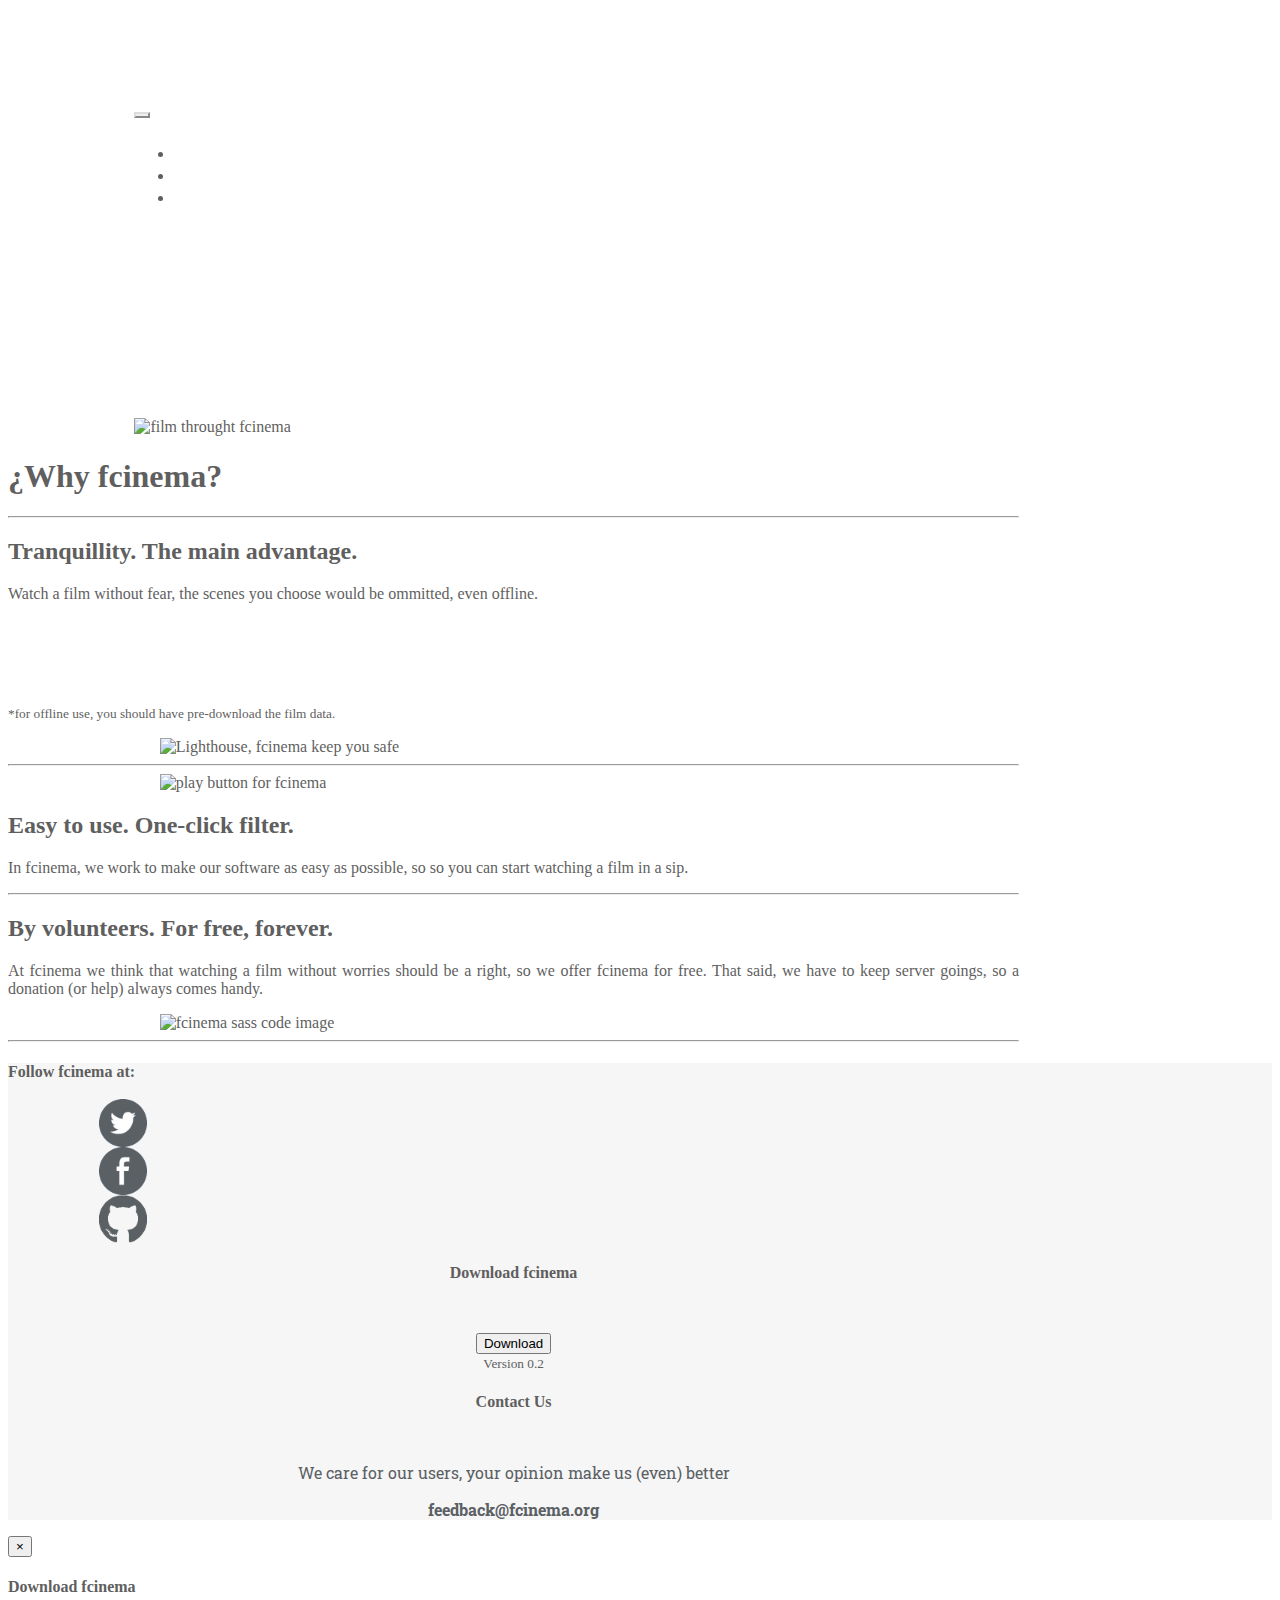
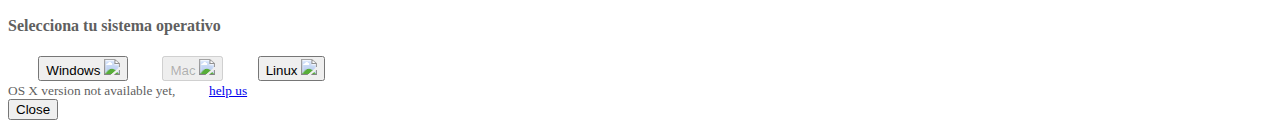
==== commit 5c42091f: "Various" ====
--- a/index.html
+++ b/index.html
@@ -8,7 +8,7 @@
     <meta name="author" content="Ricardo José García">
     <link rel="shortcut icon" href="../../assets/ico/favicon.ico">
 
-    <title>Fcinema</title>
+    <title>fcinema</title>
 
     <!-- Bootstrap core CSS -->
     <link href="css/bootstrap.min.css" rel="stylesheet">
@@ -49,15 +49,14 @@
             <ul class="nav navbar-nav navbar-right">
               <li class="active"><a href="#">Home</a></li>
               <li><a href="how.html">How it works</a></li>
-              <li><a href="#">Colaborate</a></li>
-              <li><a href="#">About</a></li>
+              <li><a href="collaborate.html">Collaborate</a></li>
             </ul>
           </div><!-- /.navbar-collapse -->
         </div><!-- /.container-fluid -->
       </nav>
       
       <h1>Watching a film in family, the easy way</h1>
-      
+
       <img src="img/mac.png" class="img-responsive" width="100%" alt="film throught fcinema">
     </article>
     
@@ -74,7 +73,7 @@
           <p class="lead" style="margin-top:10%"><small>*for offline use, you should have pre-download the film data.</small></p>
         </div>
         <div class="col-md-5">
-          <img class="featurette-image img-responsive" src="img/safe.jpg" alt="Lighthouse, fcinema keep you safe" width="220">
+          <img class="featurette-image img-responsive visible-md visible-lg" src="img/safe.jpg" alt="Lighthouse, fcinema keep you safe" width="220">
         </div>
       </div>
 
@@ -82,7 +81,7 @@
 
       <div class="row featurette">
         <div class="col-md-5">
-          <img class="featurette-image img-responsive" src="img/play.png" alt="play button for fcinema" width="220">
+          <img class="featurette-image img-responsive visible-md visible-lg" src="img/play.png" alt="play button for fcinema" width="220">
         </div>
         <div class="col-md-7">
           <h2 class="featurette-heading">Easy to use. <span class="text-muted">One-click filter.</span></h2>
@@ -98,7 +97,7 @@
           <p class="lead">At fcinema we think that watching a film without worries should be a right, so we offer fcinema for free. That said, we have to keep server goings, so a donation (or help) always comes handy.</p>
         </div>
         <div class="col-md-5">
-          <img class="featurette-image img-responsive" src="img/voluntarios.png" alt="fcinema sass code image" width="220">
+          <img class="featurette-image img-responsive visible-md visible-lg" src="img/voluntarios.png" alt="fcinema sass code image" width="220">
         </div>
       </div>
 
@@ -111,31 +110,29 @@
     </div>
     
     <footer>
-      <article class="container row">
-        <section class="logos col-md-3">
-          <h4>Sigue a fcinema en:</h4><br>
-          
-          <div class="row">
-            <a href="#" class="twitter col-md-4" title="Twitter link"></a>
-            <a href="#" class="facebook col-md-4" title="Twitter link"></a>
-            <a href="#" class="github col-md-4" title="Twitter link"></a>     
-          </div>
-        </section>
-        <section class="col-md-5">
-          <h4>Download fcinema</h4>
-          <!-- Button trigger modal -->
-          <button class="btn btn-success" data-toggle="modal" data-target="#download">Download</button><br>
-          <small>Version 0.2</small>
-          
-
-        </section>
-        <section class="col-md-4">
-          <h4>Contact Us</h4>
-          <p>We care for our users, your opinion make us (even) better<p> 
-          <strong>feedback@fcinema.org</strong>
-
-        </section>
-      </article>
+      <div class="container">
+        <article class="row">
+          <section class="logos col-md-3">
+            <h4>Follow fcinema at:</h4><br>
+            <ul class="list-inline">
+              <li><a href="#" class="twitter" title="Twitter link"></a></li>
+              <li><a href="#" class="facebook" title="Twitter link"></a></li>
+              <li><a href="#" class="github " title="Twitter link"></a></li>  
+            </ul>
+          </section>
+          <section class="col-md-5">
+            <h4>Download fcinema</h4>
+            <!-- Button trigger modal -->
+            <button class="btn btn-success" data-toggle="modal" data-target="#download">Download</button><br>
+            <small>Version 0.2</small>
+          </section>
+          <section class="col-md-4">
+            <h4>Contact Us</h4>
+            <p>We care for our users, your opinion make us (even) better<p> 
+            <strong>feedback@fcinema.org</strong>
+          </section>
+        </article>
+      </div>
     </footer>
 
     <!-- Bootstrap core JavaScript
@@ -149,24 +146,27 @@
 <!-- Modal 
 ================================================== -->
 
-<div class="modal fade" id="download" tabindex="-1" role="dialog" aria-labelledby="myModalLabel" aria-hidden="true">
-  <div class="modal-dialog">
-    <div class="modal-content">
-      <div class="modal-header">
-        <button type="button" class="close" data-dismiss="modal" aria-hidden="true">&times;</button>
-        <h4 class="modal-title" id="myModalLabel">Download fcinema</h4>
-      </div>
-      <div class="modal-body">
-        <h4>Selecciona tu sistema operativo</h4>
-        <a href="http://fcinema.org/beta.zip" alt="downlad for windows"><button class="btn btn-primary">Windows <img src="img/win8.png" width="32px"></button></a>
-        <button class="btn btn-primary" disabled="disabled">Mac <img src="img/apple.png" width="32px"></button>
-        <button class="btn btn-primary" disabled="disabled">Linux <img src="img/linux.png" width="32px"></button>
-      </div>
-      <div class="modal-footer">
-        <button type="button" class="btn btn-default" data-dismiss="modal">Close</button>
+  <div class="modal fade" id="download" tabindex="-1" role="dialog" aria-labelledby="myModalLabel" aria-hidden="true">
+    <div class="modal-dialog">
+      <div class="modal-content">
+        <div class="modal-header">
+          <button type="button" class="close" data-dismiss="modal" aria-hidden="true">&times;</button>
+          <h4 class="modal-title" id="myModalLabel">Download fcinema</h4>
+        </div>
+        <div class="modal-body container">
+            <h4>Selecciona tu sistema operativo</h4>
+            <a href="http://fcinema.org/beta.zip" alt="downlad for windows"><button class="btn btn-primary">Windows <img src="img/win8.png" width="32px"></button></a>
+            <a href="#" alt="downlad for windows"><button class="btn btn-primary" disabled="disabled">Mac <img src="img/apple.png" width="32px"></button></a>
+            <a href="http://fcinema.org/beta.zip" alt="downlad for windows"><button class="btn btn-primary">Linux <img src="img/linux.png" width="32px"></button></a><br>
+            <small>OS X version not available yet, <a href="collaborate.html">help us</a></small>
+        </div> 
+        <div class="modal-footer">
+          <button type="button" class="btn btn-default" data-dismiss="modal">Close</button>
+        </div>
       </div>
     </div>
   </div>
-</div>
+  
+  
   </body>
 </html>
--- a/css/custom.css
+++ b/css/custom.css
@@ -1 +1 @@
-@media (max-width: 768px){#principal .navbar-default{background-color:#F8F8F8;border-color:#E7E7E7;width:125.3%;margin-left:-13%;margin-top:-6.5%}#principal .navbar-default .navbar-brand{color:#777}#principal .navbar-default .navbar-brand:hover,#principal .navbar-default .navbar-brand:focus{color:#5E5E5E}#principal .navbar-default .navbar-nav>li>a{color:#777;font-size:1em}#principal .navbar-default .navbar-nav>li>a:hover,#principal .navbar-default .navbar-nav>li>a:focus{color:#333}#principal .navbar-default .navbar-nav>.active>a,#principal .navbar-default .navbar-nav>.active>a:hover,#principal .navbar-default .navbar-nav>.active>a:focus{border-bottom-color:#ffffff}#principal .navbar-default .navbar-nav>.open>a,#principal .navbar-default .navbar-nav>.open>a:hover,#principal .navbar-default .navbar-nav>.open>a:focus{color:#555;background-color:#D5D5D5}#principal .navbar-default .navbar-nav>.dropdown>a .caret{border-top-color:#777;border-bottom-color:#777}#principal .navbar-default .navbar-nav>.dropdown>a:hover .caret,#principal .navbar-default .navbar-nav>.dropdown>a:focus .caret{border-top-color:#333;border-bottom-color:#333}#principal .navbar-default .navbar-nav>.open>a .caret,#principal .navbar-default .navbar-nav>.open>a:hover .caret,#principal .navbar-default .navbar-nav>.open>a:focus .caret{border-top-color:#555;border-bottom-color:#555}#principal .navbar-default .navbar-toggle{border-color:#DDD}#principal .navbar-default .navbar-toggle:hover,#principal .navbar-default .navbar-toggle:focus{background-color:#DDD}#principal .navbar-default .navbar-toggle .icon-bar{background-color:#CCC}}@media (min-width: 768px){#principal .navbar-default{background-color:transparent;border-color:transparent}#principal .navbar-default .navbar-brand{color:#FFFFFF;font-size:2em;font-style:bold}#principal .navbar-default .navbar-brand:hover,#principal .navbar-default .navbar-brand:focus{color:#FFFFFF}#principal .navbar-default .navbar-nav>li>a{color:#FFFFFF;font-size:1.2em}#principal .navbar-default .navbar-nav>li>a:hover,#principal .navbar-default .navbar-nav>li>a:focus{color:#FFFFFF;background-color:transparent;border-bottom-color:#ffffff;border-bottom-width:medium;border-bottom-style:solid}#principal .navbar-default .navbar-nav>.active>a,#principal .navbar-default .navbar-nav>.active>a:hover,#principal .navbar-default .navbar-nav>.active>a:focus{color:#ffffff;background-color:transparent;border-bottom-color:#ffffff;border-bottom-width:medium;border-bottom-style:solid}#principal .navbar-default .navbar-nav>.open>a .caret,#principal .navbar-default .navbar-nav>.open>a:hover .caret,#principal .navbar-default .navbar-nav>.open>a:focus .caret{border-top-color:#555;border-bottom-color:#555}#principal .navbar-default .navbar-toggle{border-color:#DDD}#principal .navbar-default .navbar-toggle:hover,#principal .navbar-default .navbar-toggle:focus{background-color:#DDD}#principal .navbar-default .navbar-toggle .icon-bar{background-color:#CCC}}.navbar-default{background-color:#F8F8F8;border-color:#E7E7E7}.navbar-default .navbar-brand{color:#777}.navbar-default .navbar-brand:hover,.navbar-default .navbar-brand:focus{color:#5E5E5E}.navbar-default .navbar-nav>li>a{color:#777;font-size:1em}.navbar-default .navbar-nav>li>a:hover,.navbar-default .navbar-nav>li>a:focus{color:#333}.navbar-default .navbar-nav>.active>a,.navbar-default .navbar-nav>.active>a:hover,.navbar-default .navbar-nav>.active>a:focus{border-bottom-color:#ffffff}.navbar-default .navbar-nav>.open>a,.navbar-default .navbar-nav>.open>a:hover,.navbar-default .navbar-nav>.open>a:focus{color:#555;background-color:#D5D5D5}.navbar-default .navbar-nav>.dropdown>a .caret{border-top-color:#777;border-bottom-color:#777}.navbar-default .navbar-nav>.dropdown>a:hover .caret,.navbar-default .navbar-nav>.dropdown>a:focus .caret{border-top-color:#333;border-bottom-color:#333}.navbar-default .navbar-nav>.open>a .caret,.navbar-default .navbar-nav>.open>a:hover .caret,.navbar-default .navbar-nav>.open>a:focus .caret{border-top-color:#555;border-bottom-color:#555}.navbar-default .navbar-toggle{border-color:#DDD}.navbar-default .navbar-toggle:hover,.navbar-default .navbar-toggle:focus{background-color:#DDD}.navbar-default .navbar-toggle .icon-bar{background-color:#CCC}.fpills li a{color:#5B6064;background-color:none;text-decoration:none}.fpills .current{color:#5B6064;text-decoration:none;background-color:#EEEEEE}footer{background-color:#f6f6f6;padding-left:10%;text-align:center}footer p{color:#5B6064;font-family:'Roboto Slab', serif;font-weight:light}.download{margin-top:5%;margin-left:15%}.download small{margin-left:4%}footer .logos{text-align:left}footer .logos div{margin-top:-3%}.twitter{width:48px;height:48px;display:block;background:transparent url("../img/twitter-b.png") center top no-repeat;background-size:cover}.twitter:hover{background-image:url("../img/twitter-c.png")}.facebook{width:48px;height:48px;display:block;background:transparent url("../img/facebook-b.png") center top no-repeat;background-size:cover}.facebook:hover{background-image:url("../img/facebook-c.png")}.github{width:48px;height:48px;display:block;background:transparent url("../img/github-b.png") center top no-repeat;background-size:cover}.github:hover{background-image:url("../img/github-c.png")}body{height:100% !important;color:#5f5f5f;text-align:justify}.navbar-default .navbar-header .navbar-brand{font-weight:100 !important;font-size:3em !important}#principal{padding-top:5%;padding-left:10%;padding-right:10%}#principal h1{color:#FFFFFF;margin-top:10%;text-align:center}.landing{background-image:url("../img/jumbotron.jpg")}.landing h1{color:#FFFFFF;margin-left:5%;margin-top:5%;padding-bottom:5%}.quotes p{color:#8f8f8f;font-size:1.5em;text-align:center}.quotes p span{color:#bcbcbc;font-size:2em;margin-left:2%;margin-right:2%}.quotes p small{color:#7a7a7a;font-size:0.7em;margin-left:20%}.tranquillity div{text-align:right}.big{font-size:20px}.featurette-image{margin-left:15%}.panel-body iframe{margin-left:15%;margin-top:3%}
+@media (max-width: 768px){#principal .navbar-default{background-color:#F8F8F8;border-color:#E7E7E7;width:125.3%;margin-left:-13%;margin-top:-6.5%}#principal .navbar-default .navbar-brand{color:#777}#principal .navbar-default .navbar-brand:hover,#principal .navbar-default .navbar-brand:focus{color:#5E5E5E}#principal .navbar-default .navbar-nav>li>a{color:#777;font-size:1em}#principal .navbar-default .navbar-nav>li>a:hover,#principal .navbar-default .navbar-nav>li>a:focus{color:#333}#principal .navbar-default .navbar-nav>.active>a,#principal .navbar-default .navbar-nav>.active>a:hover,#principal .navbar-default .navbar-nav>.active>a:focus{border-bottom-color:#ffffff}#principal .navbar-default .navbar-nav>.open>a,#principal .navbar-default .navbar-nav>.open>a:hover,#principal .navbar-default .navbar-nav>.open>a:focus{color:#555;background-color:#D5D5D5}#principal .navbar-default .navbar-nav>.dropdown>a .caret{border-top-color:#777;border-bottom-color:#777}#principal .navbar-default .navbar-nav>.dropdown>a:hover .caret,#principal .navbar-default .navbar-nav>.dropdown>a:focus .caret{border-top-color:#333;border-bottom-color:#333}#principal .navbar-default .navbar-nav>.open>a .caret,#principal .navbar-default .navbar-nav>.open>a:hover .caret,#principal .navbar-default .navbar-nav>.open>a:focus .caret{border-top-color:#555;border-bottom-color:#555}#principal .navbar-default .navbar-toggle{border-color:#DDD}#principal .navbar-default .navbar-toggle:hover,#principal .navbar-default .navbar-toggle:focus{background-color:#DDD}#principal .navbar-default .navbar-toggle .icon-bar{background-color:#CCC}}@media (min-width: 768px){#principal .navbar-default{background-color:transparent;border-color:transparent}#principal .navbar-default .navbar-brand{color:#FFFFFF;font-size:2em;font-style:bold}#principal .navbar-default .navbar-brand:hover,#principal .navbar-default .navbar-brand:focus{color:#FFFFFF}#principal .navbar-default .navbar-nav>li>a{color:#FFFFFF;font-size:1.2em}#principal .navbar-default .navbar-nav>li>a:hover,#principal .navbar-default .navbar-nav>li>a:focus{color:#FFFFFF;background-color:transparent;border-bottom-color:#ffffff;border-bottom-width:medium;border-bottom-style:solid}#principal .navbar-default .navbar-nav>.active>a,#principal .navbar-default .navbar-nav>.active>a:hover,#principal .navbar-default .navbar-nav>.active>a:focus{color:#ffffff;background-color:transparent;border-bottom-color:#ffffff;border-bottom-width:medium;border-bottom-style:solid}#principal .navbar-default .navbar-nav>.open>a .caret,#principal .navbar-default .navbar-nav>.open>a:hover .caret,#principal .navbar-default .navbar-nav>.open>a:focus .caret{border-top-color:#555;border-bottom-color:#555}#principal .navbar-default .navbar-toggle{border-color:#DDD}#principal .navbar-default .navbar-toggle:hover,#principal .navbar-default .navbar-toggle:focus{background-color:#DDD}#principal .navbar-default .navbar-toggle .icon-bar{background-color:#CCC}}.navbar-default{background-color:#F8F8F8;border-color:#E7E7E7}.navbar-default .navbar-brand{color:#777}.navbar-default .navbar-brand:hover,.navbar-default .navbar-brand:focus{color:#5E5E5E}.navbar-default .navbar-nav>li>a{color:#777;font-size:1em}.navbar-default .navbar-nav>li>a:hover,.navbar-default .navbar-nav>li>a:focus{color:#333}.navbar-default .navbar-nav>.active>a,.navbar-default .navbar-nav>.active>a:hover,.navbar-default .navbar-nav>.active>a:focus{border-bottom-color:#ffffff}.navbar-default .navbar-nav>.open>a,.navbar-default .navbar-nav>.open>a:hover,.navbar-default .navbar-nav>.open>a:focus{color:#555;background-color:#D5D5D5}.navbar-default .navbar-nav>.dropdown>a .caret{border-top-color:#777;border-bottom-color:#777}.navbar-default .navbar-nav>.dropdown>a:hover .caret,.navbar-default .navbar-nav>.dropdown>a:focus .caret{border-top-color:#333;border-bottom-color:#333}.navbar-default .navbar-nav>.open>a .caret,.navbar-default .navbar-nav>.open>a:hover .caret,.navbar-default .navbar-nav>.open>a:focus .caret{border-top-color:#555;border-bottom-color:#555}.navbar-default .navbar-toggle{border-color:#DDD}.navbar-default .navbar-toggle:hover,.navbar-default .navbar-toggle:focus{background-color:#DDD}.navbar-default .navbar-toggle .icon-bar{background-color:#CCC}.fpills li a{color:#5B6064;background-color:none;text-decoration:none}.fpills .current{color:#5B6064;text-decoration:none;background-color:#EEEEEE}@media (min-width: 1024px){footer{text-align:center}}footer{background-color:#f6f6f6}footer p{color:#5B6064;font-family:'Roboto Slab', serif;font-weight:light}footer h4{margin-bottom:5%}.download{margin-left:15%}.download small{margin-left:4%}footer .logos{text-align:left}footer .logos ul{list-style:none;margin-left:5%;margin-top:-5%}.twitter{width:48px;height:48px;display:block;background:transparent url("../img/twitter-b.png") center top no-repeat;background-size:cover}.twitter:hover{background-image:url("../img/twitter-c.png")}.facebook{width:48px;height:48px;display:block;background:transparent url("../img/facebook-b.png") center top no-repeat;background-size:cover}.facebook:hover{background-image:url("../img/facebook-c.png")}.github{width:48px;height:48px;display:block;background:transparent url("../img/github-b.png") center top no-repeat;background-size:cover}.github:hover{background-image:url("../img/github-c.png")}@media (min-width: 1024px){.container{max-width:80%}#aside-nav{max-width:80%;margin-left:5%;margin-right:15%}}body{color:#5f5f5f;text-align:justify}.navbar-default .navbar-header .navbar-brand{font-weight:100 !important;font-size:3em !important}#principal{padding-top:5%;padding-left:10%;padding-right:10%}#principal h1{color:#FFFFFF;margin-top:10%;text-align:center}.landing{background-image:url("../img/jumbotron.jpg")}.landing h1{color:#FFFFFF;margin-left:5%;margin-top:5%;padding-bottom:5%}.quotes p{color:#8f8f8f;font-size:1.5em;text-align:center}.quotes p span{color:#bcbcbc;font-size:2em;margin-left:2%;margin-right:2%}.quotes p small{color:#7a7a7a;font-size:0.7em;margin-left:20%}.tranquillity div{text-align:right}.big{font-size:20px}.featurette-image{margin-left:15%}.modal-body a{margin-left:3%}
